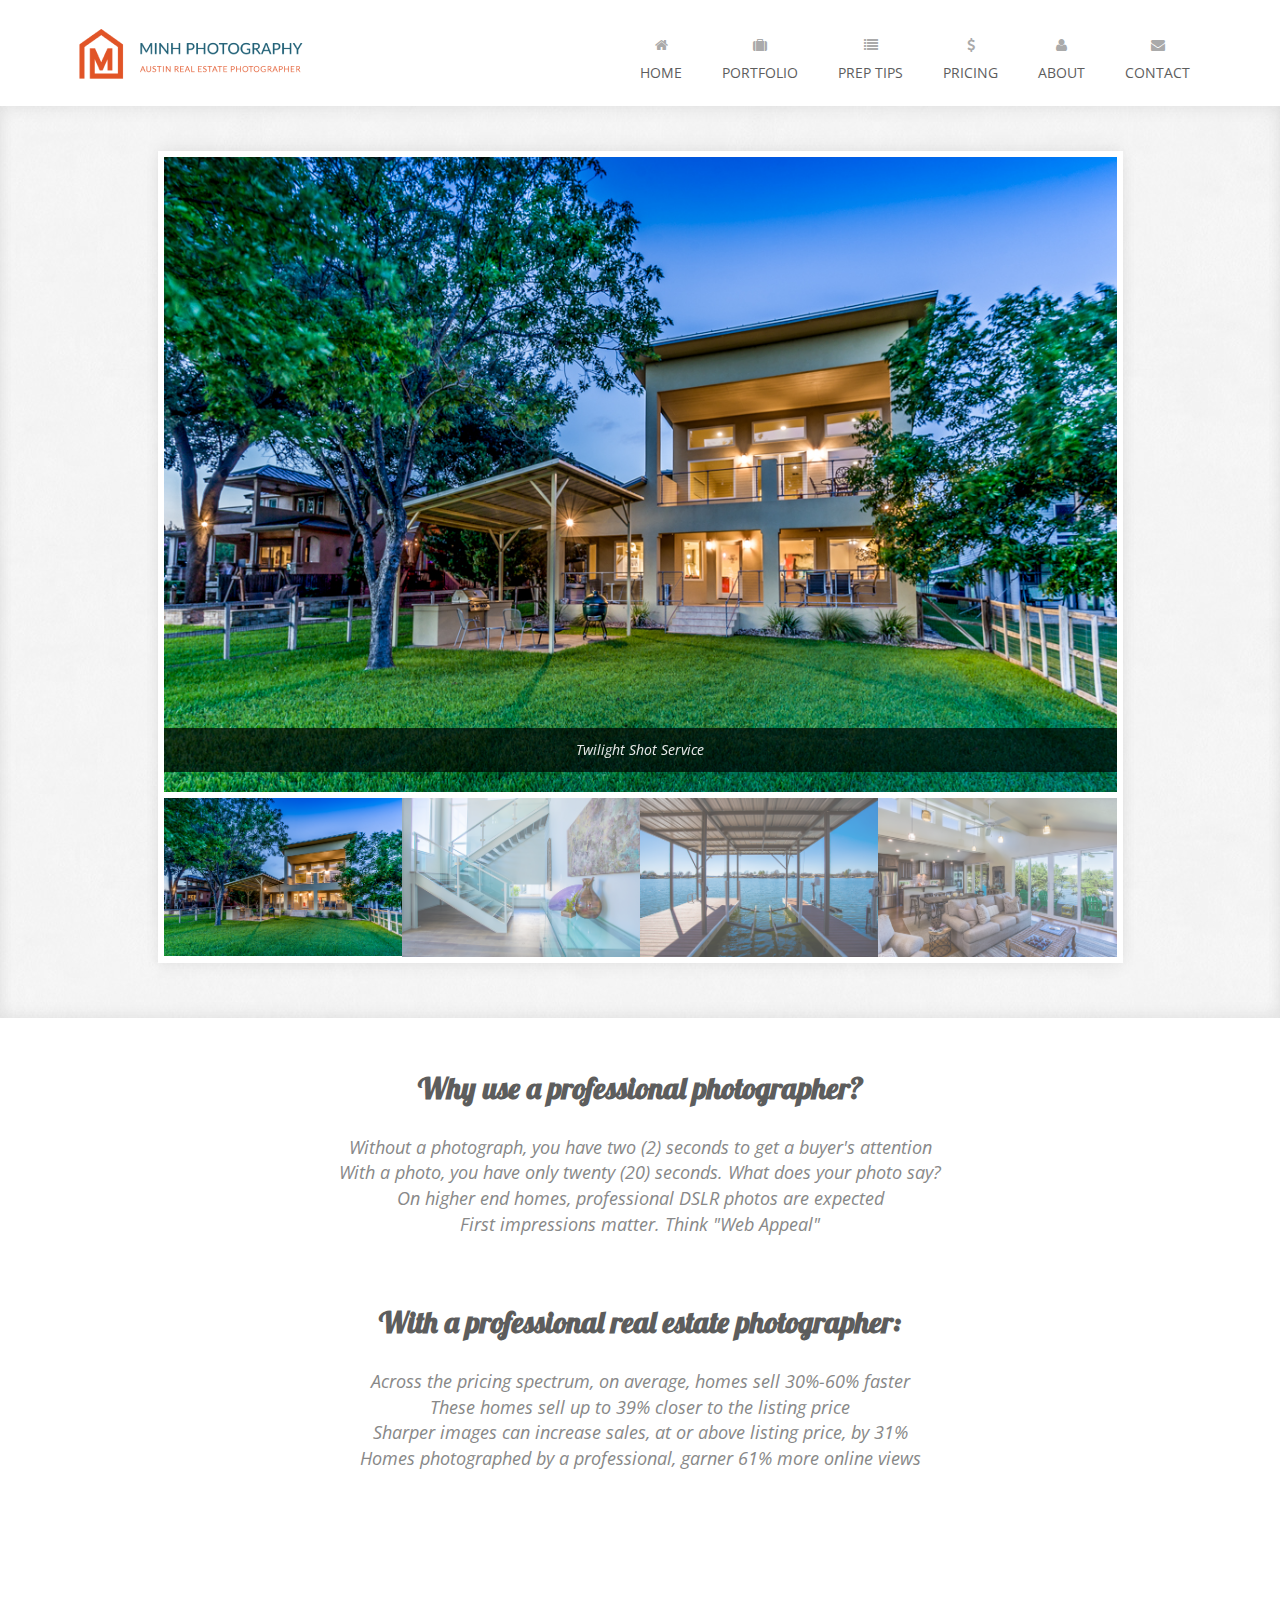
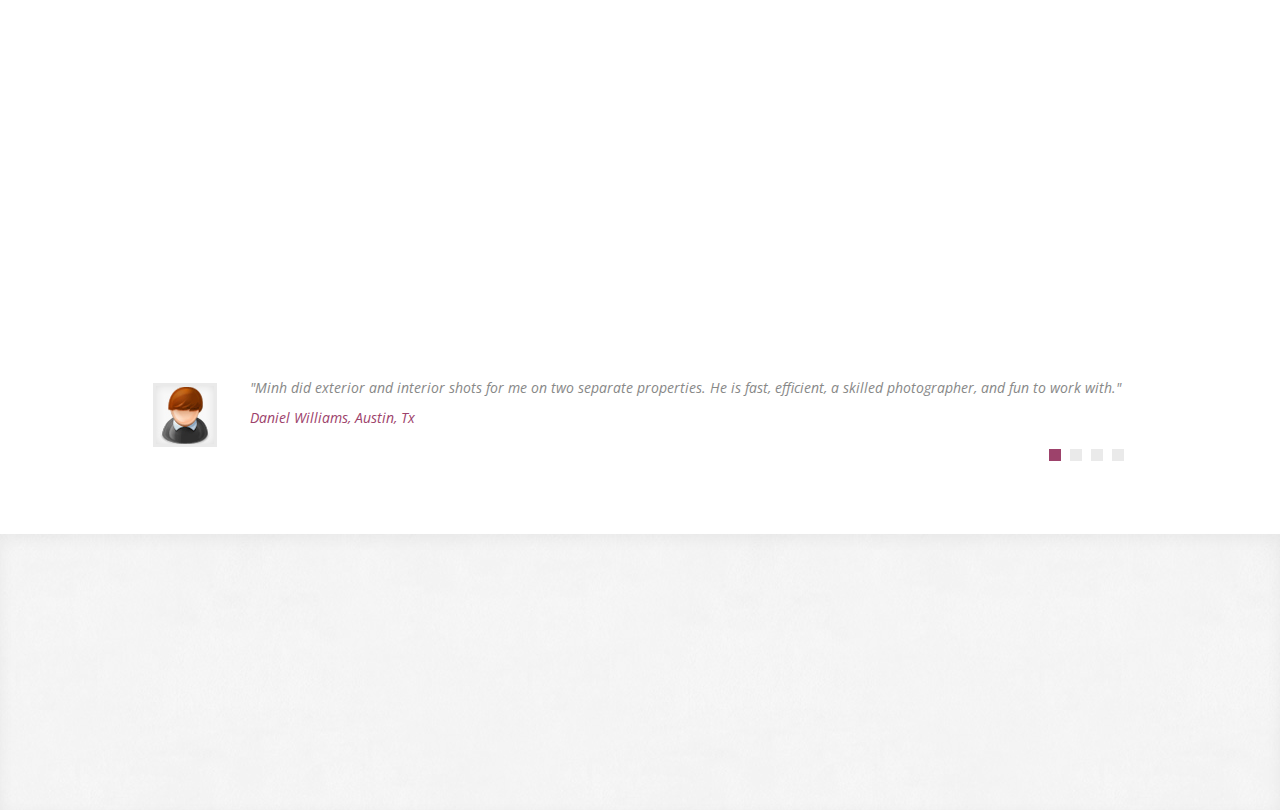
==== index.html @ 26c940ab "aa" ====
<!DOCTYPE html>
<html lang="en">

    <head>
        
        <meta charset="utf-8">
        <meta http-equiv="X-UA-Compatible" content="IE=edge">
        <meta name="viewport" content="width=device-width, initial-scale=1">
        <title>Minh Nguyen Real Estate Photography</title>

        <!-- CSS -->
        <link rel="stylesheet" href="http://fonts.googleapis.com/css?family=Open+Sans:400italic,400">
        <link rel="stylesheet" href="http://fonts.googleapis.com/css?family=Droid+Sans">
        <link rel="stylesheet" href="http://fonts.googleapis.com/css?family=Lobster">
        <link rel="stylesheet" href="assets/bootstrap/css/bootstrap.min.css">
        <link rel="stylesheet" href="assets/font-awesome/css/font-awesome.min.css">
        <link rel="stylesheet" href="assets/css/animate.css">
        <link rel="stylesheet" href="assets/css/magnific-popup.css">
        <link rel="stylesheet" href="assets/flexslider/flexslider.css">
        <link rel="stylesheet" href="assets/css/form-elements.css">
        <link rel="stylesheet" href="assets/css/style.css">
        <link rel="stylesheet" href="assets/css/media-queries.css">

        <!-- HTML5 Shim and Respond.js IE8 support of HTML5 elements and media queries -->
        <!-- WARNING: Respond.js doesn't work if you view the page via file:// -->
        <!--[if lt IE 9]>
            <script src="https://oss.maxcdn.com/libs/html5shiv/3.7.0/html5shiv.js"></script>
            <script src="https://oss.maxcdn.com/libs/respond.js/1.4.2/respond.min.js"></script>
        <![endif]-->

        <!-- Favicon and touch icons -->
        <link rel="apple-touch-icon-precomposed" sizes="144x144" href="assets/ico/apple-touch-icon-144-precomposed.png">
        <link rel="apple-touch-icon-precomposed" sizes="114x114" href="assets/ico/apple-touch-icon-114-precomposed.png">
        <link rel="apple-touch-icon-precomposed" sizes="72x72" href="assets/ico/apple-touch-icon-72-precomposed.png">
        <link rel="apple-touch-icon-precomposed" href="assets/ico/apple-touch-icon-57-precomposed.png">

    </head>

    <body>
        
        <!-- Top menu -->
		<nav class="navbar" role="navigation">
			<div class="container">
				<div class="navbar-header">
					<button type="button" class="navbar-toggle collapsed" data-toggle="collapse" data-target="#top-navbar-1">
						<span class="sr-only">Toggle navigation</span>
						<span class="icon-bar"></span>
						<span class="icon-bar"></span>
						<span class="icon-bar"></span>
					</button>
					<a class="navbar-brand" href="index.html">Minh Nguyen Real Estate Photography</a>
				</div>
				<!-- Collect the nav links, forms, and other content for toggling -->
				<div class="collapse navbar-collapse" id="top-navbar-1">
					<ul class="nav navbar-nav navbar-right">
						
						<li>
							<a href="index.html"><i class="fa fa-home"></i><br>Home</a>
						</li><li>
							<a href="portfolio.html"><i class="fa fa-suitcase"></i><br>Portfolio</a>
						</li>
						<li>
							<a href="preptips.html"><i class="fa fa-list"></i><br>Prep Tips</a>
						</li>
						<li>
							<a href="pricing.html"><i class="fa fa-dollar"></i><br>Pricing</a>
						</li>
						<li>
							<a href="about.html"><i class="fa fa-user"></i><br>About</a>
						</li>
						<li>
							<a href="contact.html"><i class="fa fa-envelope"></i><br>Contact</a>
						</li>
					</ul>
				</div>
			</div>
		</nav>

        <!-- Slider -->
        <div class="slider-container">
            <div class="container">
                <div class="row">
                    <div class="col-sm-10 col-sm-offset-1 slider">
                        <div class="flexslider">
                            <ul class="slides">
                                <li data-thumb="assets/img/slider/1.jpg">
                                    <img src="assets/img/slider/1.jpg">
                                    <div class="flex-caption">
                                    	Twilight Shot Service
                                    </div>
                                </li>
                                <li data-thumb="assets/img/slider/2.jpg">
                                    <img src="assets/img/slider/2.jpg">
                                    <div class="flex-caption"> Incredible Inter Shots</div>
                                </li>
                                <li data-thumb="assets/img/slider/3.jpg">
                                    <img src="assets/img/slider/3.jpg">
                                    <div class="flex-caption"> Breathtaking Exterior Shots</div>
                                </li>
                                <li data-thumb="assets/img/slider/4.jpg">
                                    <img src="assets/img/slider/4.jpg">
                                    <div class="flex-caption"> Quality and Fast Service</div>
                                </li>
                            </ul>
                        </div>
                    </div>
                </div>
            </div>
        </div>

        <!-- Presentation -->
        <div class="presentation-container">
        	<div class="container">
        		<div class="row">
	        		<div class="col-sm-12 wow fadeInLeftBig">
	            		<h1>Why use a professional photographer? </h1><BR>
	            		<p>Without a photograph, you have two (2) seconds to get a buyer's attention<br>
	            		  With a photo, you have only twenty (20) seconds.  What does your photo say?<br>
	            		  On higher end homes, professional DSLR photos are expected<br>
	            		  First impressions matter.  Think "Web Appeal"</p>
	            		<BR><BR>


 
<h1>With a professional real estate photographer:</h1><BR>

<p>Across the pricing spectrum, on average, homes sell 30%-60% faster<BR>

These homes sell up to 39% closer to the listing price<BR>

Sharper images can increase sales, at or above listing price, by 31%<BR>

Homes photographed by a professional, garner 61% more online views<BR><BR><BR>

	            	</div>
            	</div>
        	</div>
        </div>

        	            		
        


        <!-- Recent work -->
        <div class="work-container">
	        <div class="container">
	        	<div class="row">
		            <div class="col-sm-12 work-title wow fadeIn">
		                <h2>Recent Work</h2>
		            </div>
	            </div><BR><BR>
	            <div class="row">

	            	<div class="col-sm-3">
		                <div class="work wow fadeInUp">
		                    <a class=" view-work" href="assets/img/portfolio/work3.jpg"><img src="assets/img/portfolio/work3.jpg"  data-at2x="assets/img/portfolio/work3.jpg" ></a>
		                    

		                </div>
	                </div>
	                <div class="col-sm-3">
		                <div class="work wow fadeInUp">
		                    <a class=" view-work" href="assets/img/portfolio/work11.jpg"><img src="assets/img/portfolio/work11.jpg"  data-at2x="assets/img/portfolio/work11.jpg" ></a>
		                    

		                </div>
	                </div>
	                <div class="col-sm-3">
		                <div class="work wow fadeInUp">
		                    <a class=" view-work" href="assets/img/portfolio/work4.jpg"><img src="assets/img/portfolio/work4.jpg"  data-at2x="assets/img/portfolio/work4.jpg" ></a>
		                    

		                </div>
	                </div>
	            	<div class="col-sm-3">
		                <div class="work wow fadeInUp">
		                    <a class=" view-work" href="assets/img/portfolio/work11.jpg"><img src="assets/img/portfolio/work10.jpg"  data-at2x="assets/img/portfolio/work10.jpg" ></a>
		                    

		             
		                </div>
	                </div>







		                </div>
	                </div>
	            </div>




        <!-- Testimonials -->
        <div class="testimonials-container">
	        <div class="container">
	        	<div class="row">
		            <div class="col-sm-12 testimonials-title wow fadeIn">
		                <h2>Testimonials</h2>
		            </div>
	            </div>
	            <div class="row">
	                <div class="col-sm-10 col-sm-offset-1 testimonial-list">
	                	<div role="tabpanel">
	                		<!-- Tab panes -->
	                		<div class="tab-content">
	                			<div role="tabpanel" class="tab-pane fade in active" id="tab1">
	                				<div class="testimonial-image">
	                					<img src="assets/img/testimonials/1.jpg" alt="" data-at2x="assets/img/testimonials/1.jpg">
	                				</div>
	                				<div class="testimonial-text">
		                                <p>
		                                	"Minh did exterior and interior shots for me on two separate properties. He is fast, efficient, a skilled photographer, and fun to work with."<br>
		                                	<a href="#">Daniel Williams, Austin, Tx</a>
		                                </p>
	                                </div>
	                			</div>
	                			
	                		</div>
	                		<!-- Nav tabs -->
	                		<ul class="nav nav-tabs" role="tablist">
	                			<li role="presentation" class="active">
	                				<a href="#tab1" aria-controls="tab1" role="tab" data-toggle="tab"></a>
	                			</li>
	                			<li role="presentation">
	                				<a href="#tab2" aria-controls="tab2" role="tab" data-toggle="tab"></a>
	                			</li>
	                			<li role="presentation">
	                				<a href="#tab3" aria-controls="tab3" role="tab" data-toggle="tab"></a>
	                			</li>
	                			<li role="presentation">
	                				<a href="#tab4" aria-controls="tab4" role="tab" data-toggle="tab"></a>
	                			</li>
	                		</ul>
	                	</div>
	                </div>
	            </div>
	        </div>
        </div>

        <!-- Footer -->
        <footer>
            <div class="container">
                <div class="row">
                    <div class="col-sm-3 footer-box wow fadeInUp">
                        <h4>About Us</h4>
                        <div class="footer-box-text">
	                        <p>
	                        	We are Austin + Texas first choice for quality and fast Real Estate Photography.  Contact me for more information!
	                        </p>
	                        <p><a href="about.html">Read more...</a></p>
                        </div>
                    </div>
                    <div class="col-sm-3 footer-box wow fadeInDown">
                        
                    </div>
                 
                    <div class="col-sm-3 footer-box wow fadeInDown">
                        <h4>Contact Us</h4>
                        <div class="footer-box-text footer-box-text-contact">
	                        
	                        <p><i class="fa fa-phone"></i> Phone: 512 825 9661</p>
	                        <p><i class="fa fa-envelope"></i> Email: <a href="">minhstudios@gmail.com</a></p>
                        </div>
                    </div>
                </div>
                <div class="row">
                	<div class="col-sm-12 wow fadeIn">
                		<div class="footer-border"></div>
                	</div>
                </div>
                <div class="row">
                    <div class="col-sm-7 footer-copyright wow fadeIn">
                      <p>Copyright 2019 Minh Nguyen Photography </p>
                    </div>
                    <div class="col-sm-5 footer-social wow fadeIn">
                        <a href="https://www.facebook.com/MinhNguyenRealEstatePhotography/"><i class="fa fa-facebook"></i></a>
                    </div>
                </div>
            </div>
        </footer>

        <!-- Javascript -->
        <script src="assets/js/jquery-1.11.1.min.js"></script>
        <script src="assets/bootstrap/js/bootstrap.min.js"></script>
        <script src="assets/js/bootstrap-hover-dropdown.min.js"></script>
        <script src="assets/js/jquery.backstretch.min.js"></script>
        <script src="assets/js/wow.min.js"></script>
        <script src="assets/js/retina-1.1.0.min.js"></script>
        <script src="assets/js/jquery.magnific-popup.min.js"></script>
        <script src="assets/flexslider/jquery.flexslider-min.js"></script>
        <script src="assets/js/jflickrfeed.min.js"></script>
        <script src="assets/js/masonry.pkgd.min.js"></script>
        <script src="http://maps.google.com/maps/api/js?sensor=true"></script>
        <script src="assets/js/jquery.ui.map.min.js"></script>
        <script src="assets/js/scripts.js"></script>

    </body>

</html>
---- assets/css/form-elements.css ----
input[type="text"], 
textarea {
    margin: 0;
    padding: 0 6px;
    vertical-align: middle;
    background: none;
    border: 1px solid #ddd;
    font-family: 'Open Sans', sans-serif;
    font-size: 13px;
    font-weight: 400;
    color: #888;
    font-style: italic;
    -moz-border-radius: 0; -webkit-border-radius: 0; border-radius: 0;
    -moz-box-shadow: none; -webkit-box-shadow: none; box-shadow: none;
    -o-transition: all .3s; -moz-transition: all .3s; -webkit-transition: all .3s; -ms-transition: all .3s; transition: all .3s;
}

input[type="text"]:focus, 
textarea:focus {
	outline: 0;
    border: 1px solid #bbb;
    -moz-box-shadow: none; -webkit-box-shadow: none; box-shadow: none;
}

input[type="text"]:-moz-placeholder, textarea:-moz-placeholder { color: #ccc; }
input[type="text"]:-ms-input-placeholder, textarea:-ms-input-placeholder { color: #ccc; }
input[type="text"]::-webkit-input-placeholder, textarea::-webkit-input-placeholder { color: #ccc; }


button.btn {
	height: 30px;
    margin: 0;
    padding: 0 20px;
    vertical-align: middle;
    background: #9d426b;
    border: 0;
    font-family: 'Open Sans', sans-serif;
    font-size: 13px;
    font-weight: 400;
    line-height: 30px;
    color: #fff;
    text-shadow: none;
    -moz-border-radius: 0; -webkit-border-radius: 0; border-radius: 0;
    -moz-box-shadow: 0 1px 25px 0 rgba(0,0,0,.05) inset, 0 -1px 25px 0 rgba(0,0,0,.05) inset;
    -webkit-box-shadow: 0 1px 25px 0 rgba(0,0,0,.05) inset, 0 -1px 25px 0 rgba(0,0,0,.05) inset;
    box-shadow: 0 1px 25px 0 rgba(0,0,0,.05) inset, 0 -1px 25px 0 rgba(0,0,0,.05) inset;
    -o-transition: all .3s; -moz-transition: all .3s; -webkit-transition: all .3s; -ms-transition: all .3s; transition: all .3s;
}

button.btn:hover {
	background: #5d5d5d;
    border: 0;
    color: #fff;
    -moz-box-shadow: none; -webkit-box-shadow: none; box-shadow: none;
}

button.btn:active {
	outline: 0;
    background: #5d5d5d;
    border: 0;
    color: #fff;
    -moz-box-shadow: 0 5px 10px 0 rgba(0,0,0,.15) inset, 0 -1px 25px 0 rgba(0,0,0,.05) inset;
    -webkit-box-shadow: 0 5px 10px 0 rgba(0,0,0,.15) inset, 0 -1px 25px 0 rgba(0,0,0,.05) inset;
    box-shadow: 0 5px 10px 0 rgba(0,0,0,.15) inset, 0 -1px 25px 0 rgba(0,0,0,.05) inset;
}

button.btn:focus {
	outline: 0;
    background: #5d5d5d;
    border: 0;
    color: #fff;
}

.btn:active:focus, .btn.active:focus {
	outline: 0;
    background: #5d5d5d;
    border: 0;
    color: #fff;
}
---- assets/css/style.css ----
/*
 *
 * Template Name: Andia
 * Template URI: http://azmind.com
 * Description: Andia - Responsive Agency Template
 * Author: Anli Zaimi
 * Author URI: http://azmind.com
 *
 */


body {
    background: #fff;
    text-align: center;
    font-family: 'Open Sans', sans-serif;
    color: #888;
    font-size: 12px;
}

.violet { color: #9d426b; }

a {
    color: #9d426b;
    text-decoration: none;
    -o-transition: all .3s; -moz-transition: all .3s; -webkit-transition: all .3s; -ms-transition: all .3s; transition: all .3s;
}
a:hover, a:focus { color: #888; text-decoration: none; }

strong { font-weight: bold; }

img { max-width: 100%; }

h1, h2 { line-height: 40px; }
h3, h4 { line-height: 20px; }

::-moz-selection { background: #9d426b; color: #fff; text-shadow: none; }
::selection { background: #9d426b; color: #fff; text-shadow: none; }


/***** Big links / buttons *****/

a.big-link-1 {
	display: inline-block;
    padding: 5px 22px;
    background: #9d426b;
    color: #fff;
    font-style: italic;
    text-decoration: none;
    -moz-box-shadow: 0 1px 25px 0 rgba(0,0,0,.05) inset, 0 -1px 25px 0 rgba(0,0,0,.05) inset;
    -webkit-box-shadow: 0 1px 25px 0 rgba(0,0,0,.05) inset, 0 -1px 25px 0 rgba(0,0,0,.05) inset;
    box-shadow: 0 1px 25px 0 rgba(0,0,0,.05) inset, 0 -1px 25px 0 rgba(0,0,0,.05) inset;
}

a.big-link-1:hover {
    -moz-box-shadow: none; -webkit-box-shadow: none; box-shadow: none;
}

a.big-link-1:active {
    -moz-box-shadow: 0 5px 10px 0 rgba(0,0,0,.15) inset, 0 -1px 25px 0 rgba(0,0,0,.05) inset;
    -webkit-box-shadow: 0 5px 10px 0 rgba(0,0,0,.15) inset, 0 -1px 25px 0 rgba(0,0,0,.05) inset;
    box-shadow: 0 5px 10px 0 rgba(0,0,0,.15) inset, 0 -1px 25px 0 rgba(0,0,0,.05) inset;
}

a.big-link-2 {
    display: inline-block;
    width: 35px;
    height: 35px;
    padding-top: 6px;
    background: #9d426b;
    font-size: 20px;
    color: #fff;
    line-height: 20px;
    -moz-border-radius: 19px; -webkit-border-radius: 19px; border-radius: 19px;
    -moz-box-shadow: 0 1px 25px 0 rgba(0,0,0,.05) inset, 0 -1px 25px 0 rgba(0,0,0,.05) inset;
    -webkit-box-shadow: 0 1px 25px 0 rgba(0,0,0,.05) inset, 0 -1px 25px 0 rgba(0,0,0,.05) inset;
    box-shadow: 0 1px 25px 0 rgba(0,0,0,.05) inset, 0 -1px 25px 0 rgba(0,0,0,.05) inset;
}
a.big-link-2 i { vertical-align: middle; }

a.big-link-2:hover {
    background: #5d5d5d;
    -moz-box-shadow: none; -webkit-box-shadow: none; box-shadow: none;
}

a.big-link-2:active {
    -moz-box-shadow: 0 5px 10px 0 rgba(0,0,0,.15) inset, 0 -1px 25px 0 rgba(0,0,0,.05) inset;
    -webkit-box-shadow: 0 5px 10px 0 rgba(0,0,0,.15) inset, 0 -1px 25px 0 rgba(0,0,0,.05) inset;
    box-shadow: 0 5px 10px 0 rgba(0,0,0,.15) inset, 0 -1px 25px 0 rgba(0,0,0,.05) inset;
}

a.big-link-3 {
	display: inline-block;
    padding: 5px 22px;
    background: #9d426b;
    font-size: 18px;
    color: #fff;
    font-style: italic;
    line-height: 24px;
    text-decoration: none;
    -moz-box-shadow: 0 1px 25px 0 rgba(0,0,0,.05) inset, 0 -1px 25px 0 rgba(0,0,0,.05) inset;
    -webkit-box-shadow: 0 1px 25px 0 rgba(0,0,0,.05) inset, 0 -1px 25px 0 rgba(0,0,0,.05) inset;
    box-shadow: 0 1px 25px 0 rgba(0,0,0,.05) inset, 0 -1px 25px 0 rgba(0,0,0,.05) inset;
}

a.big-link-3:hover {
    -moz-box-shadow: none; -webkit-box-shadow: none; box-shadow: none;
}

a.big-link-3:active {
    -moz-box-shadow: 0 5px 10px 0 rgba(0,0,0,.15) inset, 0 -1px 25px 0 rgba(0,0,0,.05) inset;
    -webkit-box-shadow: 0 5px 10px 0 rgba(0,0,0,.15) inset, 0 -1px 25px 0 rgba(0,0,0,.05) inset;
    box-shadow: 0 5px 10px 0 rgba(0,0,0,.15) inset, 0 -1px 25px 0 rgba(0,0,0,.05) inset;
}


/***** Top menu *****/

.navbar {
	margin-bottom: 0;
	background: #fff;
	border: 0;
	-moz-border-radius: 0; -webkit-border-radius: 0; border-radius: 0;
}

ul.navbar-nav {
	font-size: 14px;
	color: #888;
	text-transform: uppercase;
}

ul.navbar-nav li a { padding: 23px 20px; background: #fff; border-top: 5px solid #fff; color: #5d5d5d; }
ul.navbar-nav li.active a { background: #f8f8f8; border-color: #9d426b; color: #5d5d5d; }

ul.navbar-nav li a:hover, ul.navbar-nav li a:focus { background: #9d426b; border-color: #9d426b; color: #fff; outline: 0; }

.nav .open > a { background: #f8f8f8; border-color: #9d426b; color: #5d5d5d; }
.nav .open > a:hover, .nav .open > a:focus { background: #9d426b; border-color: #9d426b; color: #fff; }

ul.navbar-nav li a i { line-height: 35px; color: #aaa; }
ul.navbar-nav li a:hover i, ul.navbar-nav li a:focus i { color: #fff; }

.dropdown-menu {
	border: 0;
	-moz-border-radius: 0; -webkit-border-radius: 0; border-radius: 0;
	-moz-box-shadow: 0 6px 10px rgba(0, 0, 0, .15); -webkit-box-shadow: 0 6px 10px rgba(0, 0, 0, .15); box-shadow: 0 6px 10px rgba(0, 0, 0, .15);
}

.dropdown-menu > .active > a { background: #fff; color: #5d5d5d; }
.dropdown-menu > .active > a:hover, .dropdown-menu > .active > a:focus { background: #f8f8f8; color: #9d426b; }

ul.navbar-nav li .dropdown-menu a { padding-top: 15px; padding-bottom: 15px; }
ul.navbar-nav li.active .dropdown-menu a { background: #fff; color: #5d5d5d; border: 0; }
ul.navbar-nav li.active .dropdown-menu a:hover, 
ul.navbar-nav li.active .dropdown-menu a:focus { background: #9d426b; color: #fff; border: 0; }

ul.navbar-nav li.active .dropdown-menu > .active > a { background: #f8f8f8; color: #9d426b; border: 0; }
ul.navbar-nav li.active .dropdown-menu > .active > a:hover, 
ul.navbar-nav li.active .dropdown-menu > .active > a:focus { background: #9d426b; color: #fff; border: 0; }

.navbar>.container .navbar-brand { margin-left: 0; }

.navbar-brand {
    width: 237px;
	height: 106px;
	background: url(../img/logo.png) left center no-repeat;
	text-indent: -99999px;
}

/***** Slider *****/

.slider-container {
    margin: 0 auto;
    background: #f8f8f8 url(../img/pattern.jpg) left top repeat;
    -moz-box-shadow: 0 5px 15px 0 rgba(0,0,0,.05) inset, 0 -5px 15px 0 rgba(0,0,0,.05) inset;
    -webkit-box-shadow: 0 5px 15px 0 rgba(0,0,0,.05) inset, 0 -5px 15px 0 rgba(0,0,0,.05) inset;
    box-shadow: 0 5px 15px 0 rgba(0,0,0,.05) inset, 0 -5px 15px 0 rgba(0,0,0,.05) inset;
}

.slider {
	padding-left: 5px;
	padding-right: 5px;
}

.flexslider {
    margin-top: 45px;
    margin-bottom: 55px;
    border: 6px solid #fff;
    -moz-border-radius: 0; -webkit-border-radius: 0; border-radius: 0;
    -moz-box-shadow: 0 5px 15px 0 rgba(0,0,0,.05), 0 -5px 15px 0 rgba(0,0,0,.05);
    -webkit-box-shadow: 0 5px 15px 0 rgba(0,0,0,.05), 0 -5px 15px 0 rgba(0,0,0,.05);
    box-shadow: 0 5px 15px 0 rgba(0,0,0,.05), 0 -5px 15px 0 rgba(0,0,0,.05);
}

.flexslider .slides > li {
	position: relative;
}

.flex-caption {
    position: absolute;
    left: 0;
    bottom: 20px;
    width: 100%;
    padding: 10px 20px;
    background: #1d1d1d; /* browsers that don't support rgba */
    background: rgba(0, 0, 0, .7);
    font-size: 14px;
    line-height: 24px;
    color: #eaeaea;
    text-align: center;
    font-style: italic;
}

.flex-direction-nav a {
	width: 60px;
	height: 60px;
	padding-top: 17px;
	background: #9d426b;
	color: #fff;
	text-shadow: none;
}

.flex-direction-nav a:before { font-size: 26px; }

.flex-direction-nav .flex-prev, .flex-direction-nav .flex-next { text-align: center; }


/***** Slider 2 *****/

.slider-2-container {
	padding: 180px 0;
}

.slider-2-text {
	padding: 30px 0 43px 0;
	background: #1d1d1d; /* browsers that don't support rgba */
    background: rgba(0, 0, 0, .7);
    color: #fff;
}

.slider-2-text h1 {
	padding-left: 30px;
	padding-right: 30px;
	font-family: 'Lobster', cursive;
    font-size: 30px;
    color: #fff;
    font-weight: bold;
}

.slider-2-text p {
	padding-left: 30px;
	padding-right: 30px;
	font-size: 18px;
    font-style: italic;
}


/***** Presentation *****/

.presentation-container {
    margin-top: 30px;
}

.presentation-container h1 {
    font-family: 'Lobster', cursive;
    font-size: 30px;
    color: #5d5d5d;
    font-weight: bold;
}

.presentation-container p {
    font-size: 18px;
    font-style: italic;
}


/***** Services *****/

.services-container {
    margin-top: 10px;
}

.services-title {
	margin-top: 40px;
    background: url(../img/line.png) left center repeat-x;
}

.services-title h2 {
    width: 200px;
    margin: 0 auto;
    background: #fff;
    font-family: 'Lobster', cursive;
    font-size: 24px;
    color: #5d5d5d;
    font-weight: bold;
}

.service {
	margin-top: 40px;
    padding: 15px 15px 20px 15px;
    background: #f8f8f8;
    border-bottom: 2px solid #9d426b;
}

.service:hover {
    box-shadow: 0 5px 15px 0 rgba(0,0,0,.05), 0 1px 25px 0 rgba(0,0,0,.05) inset, 0 -1px 25px 0 rgba(0,0,0,.05) inset;
    -o-transition: all .5s; -moz-transition: all .5s; -webkit-transition: all .5s; -ms-transition: all .5s; transition: all .5s;
}

.service .service-icon {
    font-size: 50px;
    line-height: 50px;
    color: #5d5d5d;
}

.service .service-icon i { vertical-align: middle; }

.service h3 {
    margin-top: 13px;
    font-family: 'Droid Sans', sans-serif;
    font-size: 14px;
    color: #5d5d5d;
    font-weight: bold;
    text-transform: uppercase;
    text-shadow: 0 1px 0 rgba(255,255,255,.7);
}

.service p {
    padding-bottom: 7px;
    line-height: 24px;
}


/***** Latest work *****/

.work-container {
    margin-top: 50px;
}

.work-title {
    background: url(../img/line.png) left center repeat-x;
}

.work-title h2 {
    width: 220px;
    margin: 0 auto;
    background: #fff;
    font-family: 'Lobster', cursive;
    font-size: 24px;
    color: #5d5d5d;
    font-weight: bold;
}

.work {
    margin-top: 40px;
    padding-bottom: 20px;
    background: #f8f8f8;


    margin-top: 0;
    padding-bottom: 0;
    background: #f8f8f8;
}

.work:hover img {
    opacity: 0.7;
    -o-transition: all .3s; -moz-transition: all .3s; -webkit-transition: all .3s; -ms-transition: all .3s; transition: all .3s;
}

.work:hover {
    box-shadow: 0 5px 15px 0 rgba(0,0,0,.05), 0 1px 25px 0 rgba(0,0,0,.05) inset, 0 -1px 25px 0 rgba(0,0,0,.05) inset;
    -o-transition: all .5s; -moz-transition: all .5s; -webkit-transition: all .5s; -ms-transition: all .5s; transition: all .5s;
}

.work .work-bottom {
    margin-top: 15px;
}

.work h3 {
    margin-top: 20px;
    padding-left: 15px;
    padding-right: 15px;
    font-family: 'Droid Sans', sans-serif;
    font-size: 14px;
    color: #5d5d5d;
    font-weight: bold;
    text-transform: uppercase;
    text-shadow: 0 1px 0 rgba(255,255,255,.7);
}

.work p {
	padding-left: 15px;
    padding-right: 15px;
    line-height: 24px;
    font-style: italic;
}


/***** Testimonials *****/

.testimonials-container {
    margin-top: 50px;
    padding-bottom: 70px;
}

.testimonials-title {
    background: url(../img/line.png) left center repeat-x;
}

.testimonials-title h2 {
    width: 180px;
    margin: 0 auto;
    background: #fff;
    font-family: 'Lobster', cursive;
    font-size: 24px;
    color: #5d5d5d;
    font-weight: bold;
}

.testimonial-list {
    margin-top: 30px;
    text-align: left;
}

.testimonial-list .tab-pane { overflow: hidden; }

.testimonial-list .testimonial-image {
	float: left;
	width: 10%;
	margin: 10px 0 0 0;
}
.testimonial-list .testimonial-image img { max-width: 64px; border: 3px solid #eaeaea; }

.testimonial-list .testimonial-text {
	float: left;
	width: 90%;
	font-size: 14px;
    line-height: 30px;
    font-style: italic;
}

.testimonial-list .nav-tabs {
    border: 0;
    text-align: right;
}

.testimonial-list .nav-tabs li {
	float: none;
	display: inline-block;
	margin-left: 2px;
    margin-right: 2px;
}

.testimonial-list .nav-tabs li a {
    width: 12px;
    height: 12px;
    padding: 0;
    background: #eaeaea;
    border: 0;
    -moz-border-radius: 0; -webkit-border-radius: 0; border-radius: 0;
}

.testimonial-list .nav-tabs li a:hover { border: 0; background: #ddd; }
.testimonial-list .nav-tabs li.active a { background: #9d426b; }


/***** Footer *****/

footer {
    margin: 0 auto;
    padding-bottom: 10px;
    background: #f8f8f8 url(../img/pattern.jpg) left top repeat;
    -moz-box-shadow: 0 5px 15px 0 rgba(0,0,0,.05) inset; -webkit-box-shadow: 0 5px 15px 0 rgba(0,0,0,.05) inset; box-shadow: 0 5px 15px 0 rgba(0,0,0,.05) inset;
}

.footer-box {
    margin-top: 20px;
    text-align: left;
}

.footer-box h4 {
    margin-top: 20px;
    font-family: 'Droid Sans', sans-serif;
    font-size: 14px;
    color: #5d5d5d;
    font-weight: bold;
    text-transform: uppercase;
    text-shadow: 0 1px 0 rgba(255,255,255,.7);
}

.footer-box-text p {
    line-height: 24px;
}

.footer-box-text-contact i {
    padding-right: 7px;
}

.footer-box-text-subscribe form {
	padding-bottom: 10px;
}

.footer-box-text-subscribe input[type="text"] {
	width: 95%;
	height: 26px;
}

/* Flickr feed */
.flickr-feed {
    margin: 16px 0 0 0;
}

.flickr-feed a {
	display: inline-block;
	width: 54px;
	margin: 0 4px 4px 0;
}
.flickr-feed a:hover { opacity: 0.7; }
.flickr-feed a img { border: 2px solid #eaeaea; }


.footer-border {
    margin-top: 30px;
    border-top: 1px dashed #ddd;
}

.footer-copyright {
    margin-top: 15px;
    line-height: 24px;
    text-align: left;
}

.footer-social {
    margin-top: 5px;
    text-align: right;
}
.footer-social a { margin: 0 0 0 10px; font-size: 26px; color: #888; }
.footer-social a:hover, .footer-social a:focus { color: #9d426b; }


/***** Page title *****/

.page-title-container {
    margin: 0 auto;
    padding: 30px 0 35px 0;
    background: #f8f8f8 url(../img/pattern.jpg) left top repeat;
    text-align: left;
    -moz-box-shadow: 0 5px 15px 0 rgba(0,0,0,.05) inset, 0 -5px 15px 0 rgba(0,0,0,.05) inset;
    -webkit-box-shadow: 0 5px 15px 0 rgba(0,0,0,.05) inset, 0 -5px 15px 0 rgba(0,0,0,.05) inset;
    box-shadow: 0 5px 15px 0 rgba(0,0,0,.05) inset, 0 -5px 15px 0 rgba(0,0,0,.05) inset;
}

.page-title-container h1 {
    display: inline;
    margin-left: 10px;
    font-family: 'Lobster', cursive;
    font-size: 24px;
    color: #5d5d5d;
    font-weight: bold;
    text-shadow: 0 1px 0 rgba(255, 255, 255, .7);
    vertical-align: middle;
}

.page-title-container p {
    display: inline;
    margin-left: 5px;
    font-size: 14px;
    font-style: italic;
    vertical-align: middle;
}

.page-title-container i {
    font-size: 46px;
    color: #ccc;
    vertical-align: middle;
}


/* ----- ABOUT PAGE ----- */

/***** About us text *****/

.about-us-container {
    margin-top: 20px;
}

.about-us-text {
    padding-top: 10px;
    padding-bottom: 10px;
    text-align: left;
}

.about-us-text h3 {
    margin-top: 25px;
    font-family: 'Droid Sans', sans-serif;
    font-size: 16px;
    color: #5d5d5d;
    font-weight: bold;
    text-transform: uppercase;
    text-shadow: 0 1px 0 rgba(255,255,255,.7);
}

.about-us-text p {
    line-height: 28px;
    font-size: 13px;
}

/***** Meet our team *****/

.team-container {
    margin-top: 30px;
}

.team-title {
    background: url(../img/line.png) left center repeat-x;
}

.team-title h2 {
    width: 220px;
    margin: 0 auto;
    background: #fff;
    font-family: 'Lobster', cursive;
    font-size: 24px;
    color: #5d5d5d;
    font-weight: bold;
}

.team-box {
    margin-top: 40px;
    padding-bottom: 15px;
    background: #f8f8f8;
    border-bottom: 2px solid #9d426b;
}

.team-box:hover img {
    opacity: 0.7;
    -o-transition: all .3s; -moz-transition: all .3s; -webkit-transition: all .3s; -ms-transition: all .3s; transition: all .3s;
}

.team-box:hover {
	-moz-box-shadow: 0 5px 15px 0 rgba(0,0,0,.05), 0 1px 25px 0 rgba(0,0,0,.05) inset, 0 -1px 25px 0 rgba(0,0,0,.05) inset;
	-webkit-box-shadow: 0 5px 15px 0 rgba(0,0,0,.05), 0 1px 25px 0 rgba(0,0,0,.05) inset, 0 -1px 25px 0 rgba(0,0,0,.05) inset;
    box-shadow: 0 5px 15px 0 rgba(0,0,0,.05), 0 1px 25px 0 rgba(0,0,0,.05) inset, 0 -1px 25px 0 rgba(0,0,0,.05) inset;
    -o-transition: all .5s; -moz-transition: all .5s; -webkit-transition: all .5s; -ms-transition: all .5s; transition: all .5s;
}

.team-box h3 {
    margin-top: 20px;
    padding-left: 15px;
    padding-right: 15px;
    font-family: 'Droid Sans', sans-serif;
    font-size: 14px;
    color: #5d5d5d;
    font-weight: bold;
    text-transform: uppercase;
    text-shadow: 0 1px 0 rgba(255,255,255,.7);
}

.team-box p {
	padding-left: 15px;
    padding-right: 15px;
    line-height: 24px;
    font-style: italic;
}

.team-social a { margin: 0 5px; font-size: 26px; }


/* ----- CONTACT PAGE ----- */

/***** Form *****/

.contact-us-container {
    margin-top: 20px;
    padding-bottom: 50px;
    text-align: left;
}

.contact-us-container h3 {
    margin-top: 25px;
    font-family: 'Droid Sans', sans-serif;
    font-size: 16px;
    color: #5d5d5d;
    font-weight: bold;
    text-transform: uppercase;
    text-shadow: 0 1px 0 rgba(255,255,255,.7);
}

.contact-us-container p {
    line-height: 28px;
    font-size: 13px;
}

.contact-form {
    padding-top: 25px;
    padding-bottom: 30px;
}

.contact-form form {
    margin-top: 25px;
}

.contact-form form .form-group {
	margin-bottom: 20px;
}

.contact-form input[type="text"] { width: 95%; height: 34px; }
.contact-form textarea { width: 95%; height: 170px; padding-top: 6px; padding-bottom: 6px; }
.contact-form label { font-size: 13px; font-weight: 400; }
.contact-form label .error-label { font-style: italic }
.contact-form button { margin-top: 5px; padding: 0 45px; }

/***** Google map *****/

.contact-address {
	padding-bottom: 15px;
}

.contact-address .map {
    margin: 20px 0 40px 0;
    height: 300px;
    border: 5px solid #f8f8f8;
}


/* ----- SERVICES PAGE ----- */

/***** Services full width text *****/

.services-full-width-container {
    margin-top: 20px;
}

.services-full-width-text {
    padding-top: 10px;
    text-align: left;
}

.services-full-width-text h3 {
    margin-top: 25px;
    font-family: 'Droid Sans', sans-serif;
    font-size: 16px;
    color: #5d5d5d;
    font-weight: bold;
    text-transform: uppercase;
    text-shadow: 0 1px 0 rgba(255,255,255,.7);
}

.services-full-width-text p {
    line-height: 28px;
    font-size: 13px;
}

/***** Services half width text *****/

.services-half-width-container {
    margin-top: 20px;
}

.services-half-width-text {
    padding-top: 10px;
    padding-bottom: 10px;
    text-align: left;
}

.services-half-width-text h3 {
    margin-top: 25px;
    font-family: 'Droid Sans', sans-serif;
    font-size: 16px;
    color: #5d5d5d;
    font-weight: bold;
    text-transform: uppercase;
    text-shadow: 0 1px 0 rgba(255,255,255,.7);
}

.services-half-width-text p {
    line-height: 28px;
    font-size: 13px;
}

/***** Call to action *****/

.call-to-action-container {
    margin-top: 20px;
    padding-bottom: 50px;
}

.call-to-action-text {
    padding-top: 25px;
    padding-bottom: 15px;
    background: #f8f8f8;
    text-align: left;
    overflow: hidden;
}

.call-to-action-text:hover {
	-moz-box-shadow: 0 3px 10px 0 rgba(0,0,0,.05), 0 1px 25px 0 rgba(0,0,0,.05) inset, 0 -1px 25px 0 rgba(0,0,0,.05) inset;
	-webkit-box-shadow: 0 3px 10px 0 rgba(0,0,0,.05), 0 1px 25px 0 rgba(0,0,0,.05) inset, 0 -1px 25px 0 rgba(0,0,0,.05) inset;
    box-shadow: 0 3px 10px 0 rgba(0,0,0,.05), 0 1px 25px 0 rgba(0,0,0,.05) inset, 0 -1px 25px 0 rgba(0,0,0,.05) inset;
    -o-transition: all .5s; -moz-transition: all .5s; -webkit-transition: all .5s; -ms-transition: all .5s; transition: all .5s;
}

.call-to-action-text p {
    float: left;
    width: 80%;
    padding-left: 25px;
    line-height: 30px;
    font-size: 18px;
    font-style: italic;
}

.call-to-action-text .call-to-action-button {
    float: left;
    width: 20%;
    padding-right: 25px;
    margin-bottom: 10px;
    text-align: right;
}


/* ----- PORTFOLIO PAGE ----- */

.portfolio-container {
    margin-top: 20px;
    padding-bottom: 50px;
}

.portfolio-filters {
	padding-top: 35px;
	padding-bottom: 10px;
	font-family: 'Droid Sans', sans-serif;
    font-size: 16px;
    color: #5d5d5d;
    font-weight: bold;
    text-align: left;
    text-transform: uppercase;
    text-shadow: 0 1px 0 rgba(255,255,255,.7);
}

.portfolio-filters a { color: #5d5d5d; }
.portfolio-filters a:hover, .portfolio-filters a.active { color: #9d426b; }

.portfolio-box {
	width: 255px;
	margin: 40px 15px 0 15px;
}

.portfolio-box img {
	cursor: pointer;
	-o-transition: all .3s; -moz-transition: all .3s; -webkit-transition: all .3s; -ms-transition: all .3s; transition: all .3s;
}
.portfolio-box:hover img { opacity: 0.7; }

.portfolio-box-container {
	position: relative;
	background: #f8f8f8;
    border-bottom: 2px solid #9d426b;
}

.portfolio-box-container:hover {
    box-shadow: 0 5px 15px 0 rgba(0,0,0,.05), 0 1px 25px 0 rgba(0,0,0,.05) inset, 0 -1px 25px 0 rgba(0,0,0,.05) inset;
    -o-transition: all .5s; -moz-transition: all .5s; -webkit-transition: all .5s; -ms-transition: all .5s; transition: all .5s;
}

.portfolio-box-icon {
	position: absolute;
	top: 10px;
	right: 10px;
	width: 35px;
    height: 35px;
    padding-top: 7.5px;
    padding-left: 3px;
    background: #1d1d1d; /* browsers that don't support rgba */
    background: rgba(0, 0, 0, .7);
    font-size: 20px;
    color: #fff;
    line-height: 20px;
    -moz-border-radius: 19px; -webkit-border-radius: 19px; border-radius: 19px;
}

.portfolio-box-text {
	padding: 0 15px 20px 15px;
}

.portfolio-box-text h3 {
    margin-top: 20px;
    font-family: 'Droid Sans', sans-serif;
    font-size: 14px;
    color: #5d5d5d;
    font-weight: bold;
    text-transform: uppercase;
    text-shadow: 0 1px 0 rgba(255,255,255,.7);
}

.portfolio-box-text p {
    line-height: 24px;
    font-style: italic;
}
---- assets/css/media-queries.css ----
@media (min-width: 992px) and (max-width: 1199px) {
	
	.portfolio-box { width: 205px; }
	
	.testimonial-list .testimonial-image { width: 12%; }
	.testimonial-list .testimonial-text { width: 88%; }
	
}

@media (min-width: 768px) and (max-width: 991px) {
	
	ul.navbar-nav li a { padding-left: 15px; padding-right: 15px; }
	
    .portfolio-box { width: 210px; }
    
    .testimonial-list .testimonial-image { width: 15%; }
	.testimonial-list .testimonial-text { width: 85%; }
	
	.call-to-action-text p { width: 75%; }
	.call-to-action-text .call-to-action-button { width: 25%; }
	
	.flickr-feed a { width: 50px; margin-right: 2px; }

}

@media (max-width: 860px) {
	
	.flex-direction-nav a { top: 30px; width: 30px; height: 30px; padding-top: 7px; }
	.flex-direction-nav a:before { font-size: 18px; }
	.flex-caption { width: 100%; bottom: 0; }
	
}

@media (max-width: 767px) {
	
	.navbar>.container .navbar-brand { margin-left: 15px; }
	.navbar-collapse { border: 0; }
	.navbar-toggle { margin-top: 16px; }
	.navbar-toggle .icon-bar { background: #5d5d5d; }
	ul.navbar-nav li a { padding: 15px 20px; text-align: left; }
	ul.navbar-nav li a br { display: none; }
	ul.navbar-nav li a i { padding-right: 7px; }
	.navbar-nav .open .dropdown-menu > li > a, .navbar-nav .open .dropdown-menu .dropdown-header { padding: 15px 20px; }
	
	.slider-2-text h1, .slider-2-text p { padding-left: 15px; padding-right: 15px; }
	
	.page-title-container p { display: block; margin: 10px 0 6px 0; line-height: 24px; }
	
	.portfolio-masonry { padding: 0; }
    .portfolio-box { width: 100%; margin: 30px 0 0 0; padding: 0 30px; }
	
	.testimonial-list .testimonial-image { float: none; width: auto; text-align: center; }
	.testimonial-list .testimonial-text { float: none; width: auto; margin-top: 30px; text-align: center; }
	.testimonial-list .nav-tabs { margin-top: 20px; text-align: center; }
	
	.call-to-action-text p { float: none; width: auto; padding-left: 0; text-align: center; }
	.call-to-action-text .call-to-action-button { float: none; width: auto; margin-top: 15px; margin-bottom: 15px; padding-right: 0; text-align: center; }
	
	footer { padding-top: 20px; }
	.footer-box { text-align: center; }
	.footer-box-text-subscribe input[type="text"] { max-width: 300px; }
	.flickr-feed a { margin-left: 2px; margin-right: 2px; }
	.footer-copyright, .footer-social { text-align: center; }
	.footer-social a { margin: 0 5px; }

}

@media (max-width: 400px) {
	
	.flex-caption { display: none; }
	
}


/* Retina-ize images/icons */

@media only screen and (-webkit-min-device-pixel-ratio: 1.5), only screen and (min-resolution: 2dppx) {
	
	/* logo */
    .navbar-brand {
    	background-image: url(../img/logo@2x.png) !important; background-repeat: no-repeat !important; background-size: 167px 63px !important;
    }
	
}
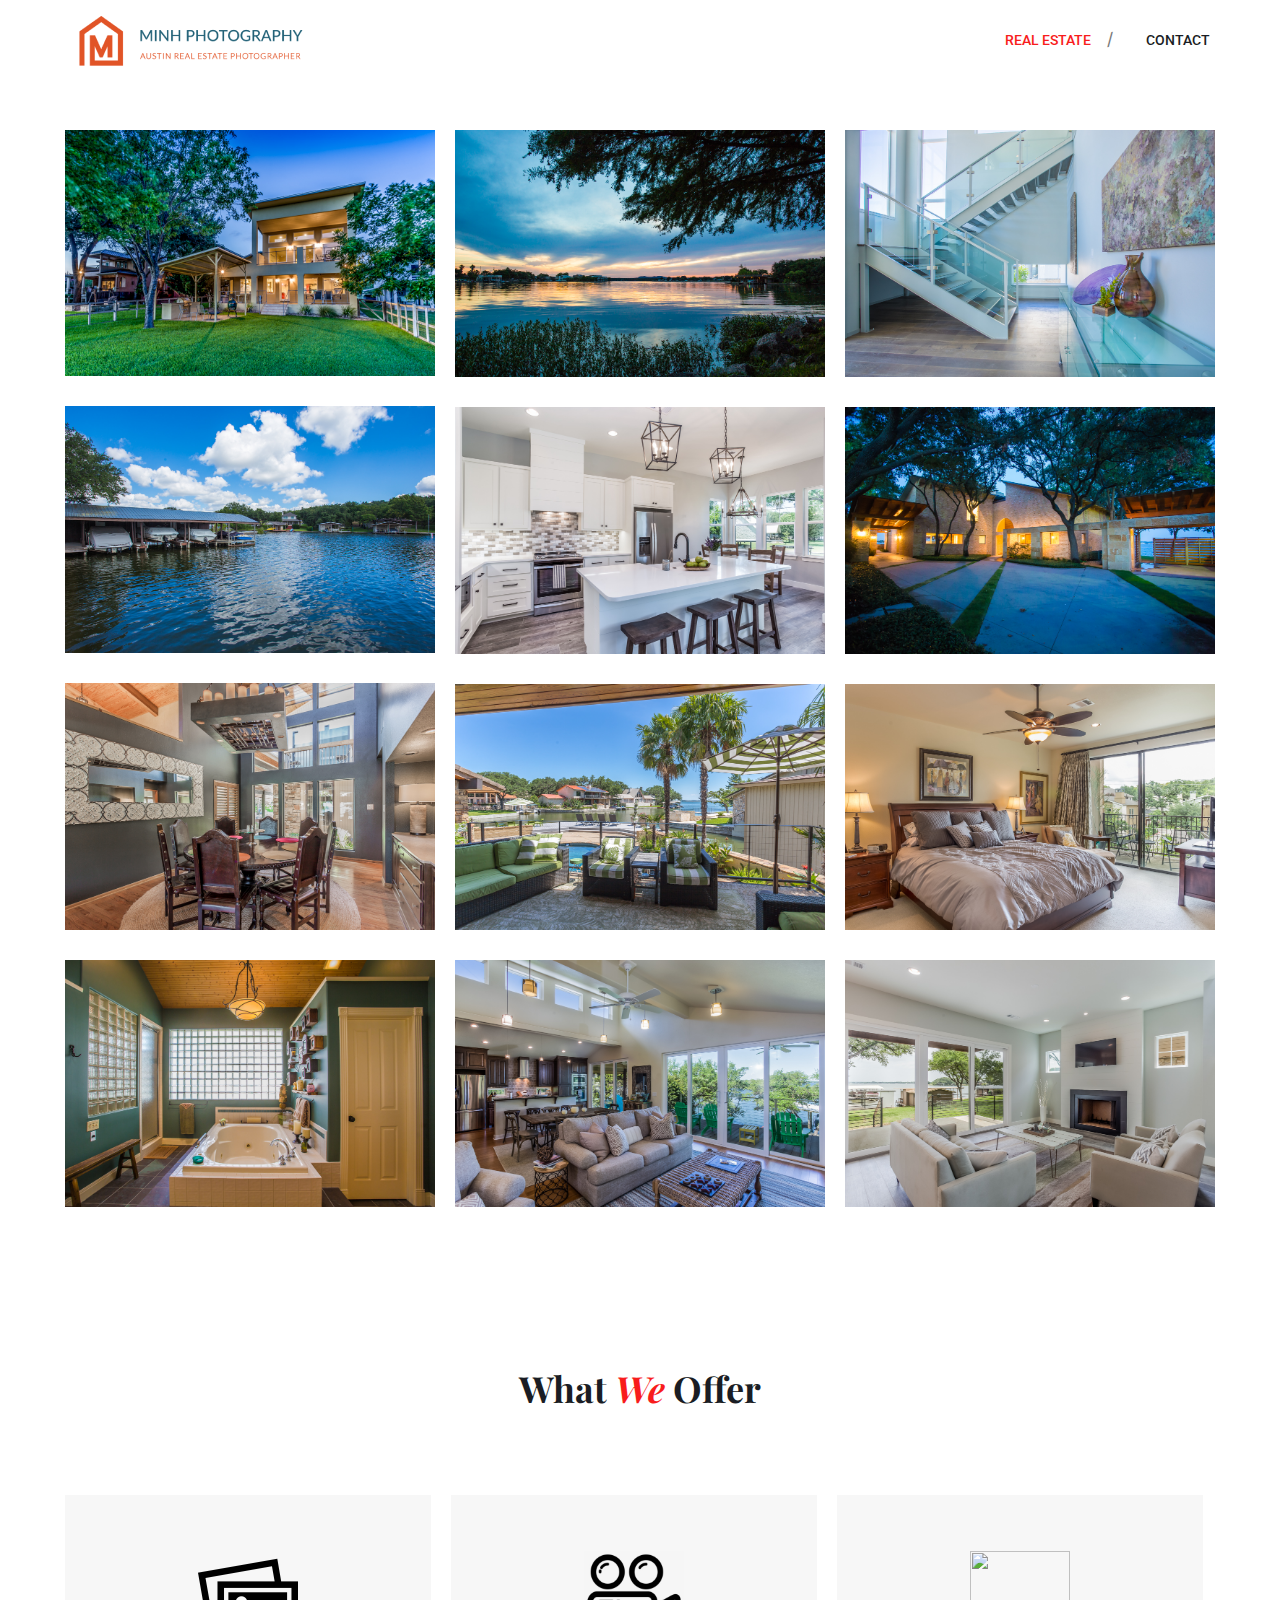
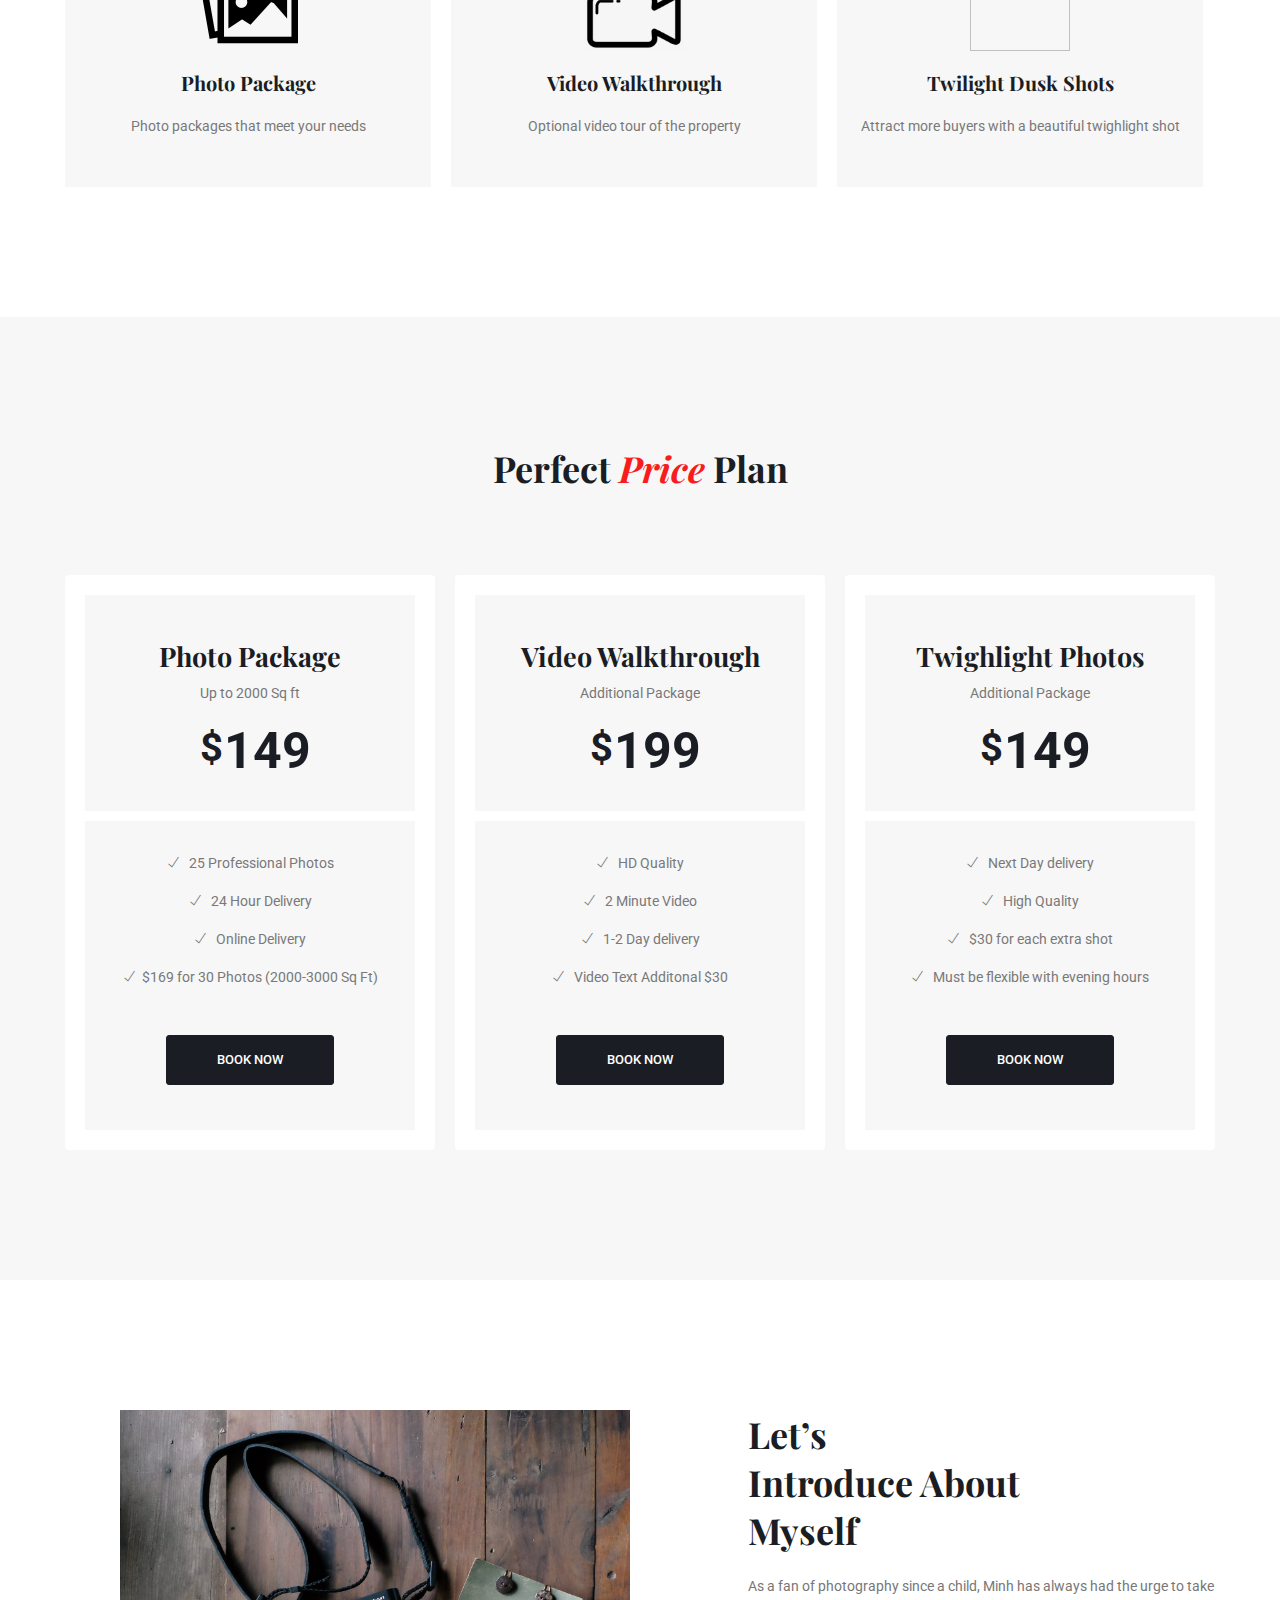
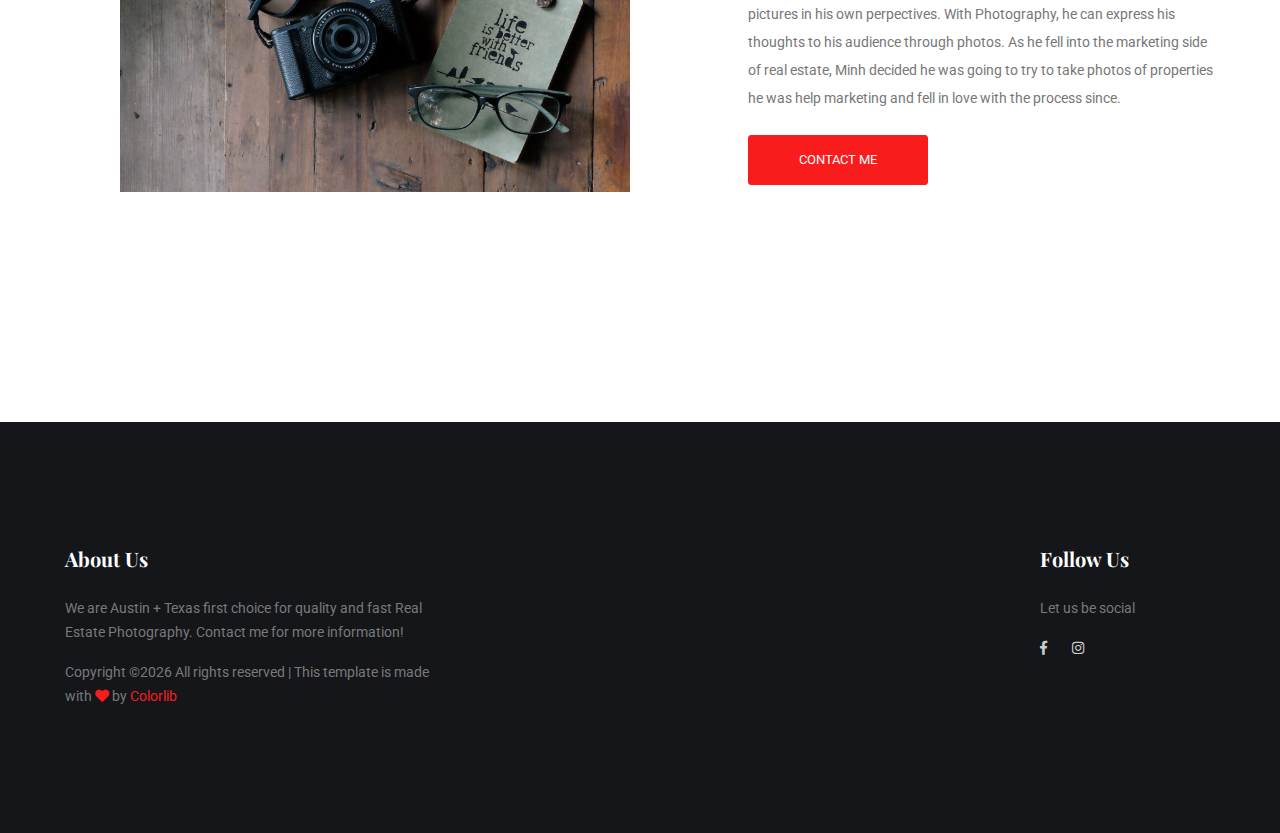
==== commit c75a138a: "dsfsd" ====
--- a/index.html
+++ b/index.html
@@ -1,303 +1,601 @@
-<!DOCTYPE html>
+<!doctype html>
 <html lang="en">
-
-    <head>
-        
-        <meta charset="utf-8">
-        <meta http-equiv="X-UA-Compatible" content="IE=edge">
-        <meta name="viewport" content="width=device-width, initial-scale=1">
-        <title>Minh Nguyen Real Estate Photography</title>
-
-        <!-- CSS -->
-        <link rel="stylesheet" href="http://fonts.googleapis.com/css?family=Open+Sans:400italic,400">
-        <link rel="stylesheet" href="http://fonts.googleapis.com/css?family=Droid+Sans">
-        <link rel="stylesheet" href="http://fonts.googleapis.com/css?family=Lobster">
-        <link rel="stylesheet" href="assets/bootstrap/css/bootstrap.min.css">
-        <link rel="stylesheet" href="assets/font-awesome/css/font-awesome.min.css">
-        <link rel="stylesheet" href="assets/css/animate.css">
-        <link rel="stylesheet" href="assets/css/magnific-popup.css">
-        <link rel="stylesheet" href="assets/flexslider/flexslider.css">
-        <link rel="stylesheet" href="assets/css/form-elements.css">
-        <link rel="stylesheet" href="assets/css/style.css">
-        <link rel="stylesheet" href="assets/css/media-queries.css">
-
-        <!-- HTML5 Shim and Respond.js IE8 support of HTML5 elements and media queries -->
-        <!-- WARNING: Respond.js doesn't work if you view the page via file:// -->
-        <!--[if lt IE 9]>
-            <script src="https://oss.maxcdn.com/libs/html5shiv/3.7.0/html5shiv.js"></script>
-            <script src="https://oss.maxcdn.com/libs/respond.js/1.4.2/respond.min.js"></script>
-        <![endif]-->
-
-        <!-- Favicon and touch icons -->
-        <link rel="apple-touch-icon-precomposed" sizes="144x144" href="assets/ico/apple-touch-icon-144-precomposed.png">
-        <link rel="apple-touch-icon-precomposed" sizes="114x114" href="assets/ico/apple-touch-icon-114-precomposed.png">
-        <link rel="apple-touch-icon-precomposed" sizes="72x72" href="assets/ico/apple-touch-icon-72-precomposed.png">
-        <link rel="apple-touch-icon-precomposed" href="assets/ico/apple-touch-icon-57-precomposed.png">
-
-    </head>
-
-    <body>
-        
-        <!-- Top menu -->
-		<nav class="navbar" role="navigation">
-			<div class="container">
-				<div class="navbar-header">
-					<button type="button" class="navbar-toggle collapsed" data-toggle="collapse" data-target="#top-navbar-1">
-						<span class="sr-only">Toggle navigation</span>
-						<span class="icon-bar"></span>
-						<span class="icon-bar"></span>
-						<span class="icon-bar"></span>
-					</button>
-					<a class="navbar-brand" href="index.html">Minh Nguyen Real Estate Photography</a>
-				</div>
-				<!-- Collect the nav links, forms, and other content for toggling -->
-				<div class="collapse navbar-collapse" id="top-navbar-1">
-					<ul class="nav navbar-nav navbar-right">
-						
-						<li>
-							<a href="index.html"><i class="fa fa-home"></i><br>Home</a>
-						</li><li>
-							<a href="portfolio.html"><i class="fa fa-suitcase"></i><br>Portfolio</a>
-						</li>
-						<li>
-							<a href="preptips.html"><i class="fa fa-list"></i><br>Prep Tips</a>
-						</li>
-						<li>
-							<a href="pricing.html"><i class="fa fa-dollar"></i><br>Pricing</a>
-						</li>
-						<li>
-							<a href="about.html"><i class="fa fa-user"></i><br>About</a>
-						</li>
-						<li>
-							<a href="contact.html"><i class="fa fa-envelope"></i><br>Contact</a>
-						</li>
-					</ul>
-				</div>
-			</div>
-		</nav>
-
-        <!-- Slider -->
-        <div class="slider-container">
+<head>
+    <!-- Required meta tags -->
+    <meta charset="utf-8">
+    <meta name="viewport" content="width=device-width, initial-scale=1, shrink-to-fit=no">
+    <link rel="icon" href="img/favicdon.png" type="image/png">
+    <title>Minh Photos</title>
+    <!-- Bootstrap CSS -->
+    <link rel="stylesheet" href="css/bootstrap.css">
+    <link rel="stylesheet" href="css/themify-icons.css">
+    <link rel="stylesheet" href="css/flaticon.css">
+    <link rel="stylesheet" href="vendors/fontawesome/css/all.min.css">
+    <link rel="stylesheet" href="vendors/owl-carousel/owl.carousel.min.css">
+    <link rel="stylesheet" href="vendors/animate-css/animate.css">
+    <!-- main css -->
+    <link rel="stylesheet" href="css/style.css">
+    <link rel="stylesheet" href="css/responsive.css">
+</head>
+<body>
+
+    <!--================Header Menu Area =================-->
+    <header class="header_area">
+        <div class="main_menu">
+            <nav class="navbar navbar-expand-lg navbar-light">
+                <div class="container">
+                    <!-- Brand and toggle get grouped for better mobile display -->
+                    <a class="navbar-brand logo_h" href="index.html"><img src="img/logo.png" alt=""></a>
+                    <button class="navbar-toggler" type="button" data-toggle="collapse" data-target="#navbarSupportedContent" aria-controls="navbarSupportedContent" aria-expanded="false" aria-label="Toggle navigation">
+                        <span class="icon-bar"></span>
+                        <span class="icon-bar"></span>
+                        <span class="icon-bar"></span>
+                    </button>
+                    <!-- Collect the nav links, forms, and other content for toggling -->
+                    <div class="collapse navbar-collapse offset" id="navbarSupportedContent">
+                        <ul class="nav navbar-nav menu_nav ml-auto">
+                            <li class="nav-item active"><a class="nav-link" href="index.html">Real Estate</a></li>                         
+                            <!--<li class="nav-item"><a class="nav-link" href="life.html">Portraits</a></li>-->
+                            <li class="nav-item"><a class="nav-link" href="contact.html">Contact</a></li>
+                        </ul>
+                        
+                    </div>
+                    
+                </div>
+            </nav>
+
+        </div>
+        <div class="search_input" id="search_input_box">
+            <div class="container ">
+                <form class="d-flex justify-content-between search-inner">
+                    <input type="text" class="form-control" id="search_input" placeholder="Search Here">
+                    <button type="submit" class="btn"></button>
+                    <span class="ti-close" id="close_search" title="Close Search"></span>
+                </form>
+            </div>
+        </div>
+    </header>
+    <!--================Header Menu Area =================-->
+
+ 
+
+
+
+
+        <!--================ Start Portfolio Area =================-->
+        <section class="portfolio_area area-padding" id="portfolio">
+            <div class="container">
+             
+               <!---<div class="filters portfolio-filter">
+                    <ul>
+                        <li class="active" data-filter="*">Real Estate</li>
+                        <li data-filter=".portrait">Portraits</li>
+                    </ul>
+                </div>--->
+
+                <div class="filters-content">
+                    <div class="row portfolio-grid">
+                        <div class="grid-sizer col-md-3 col-lg-4"></div>
+                        
+                        <div class="col-lg-4 col-md-6 all fashion motion">
+                            <div class="single_portfolio">
+                                <img class="img-fluid w-100" src="img/project/1.jpg" alt="">
+                                <div class="short_info">
+                                    <h4><a href="img/project/1.jpg">Click to View</a></h4>                            
+                                </div>
+                            </div>
+                        </div>
+
+
+     <div class="col-lg-4 col-md-6 all fashion motion">
+                            <div class="single_portfolio">
+                                <img class="img-fluid w-100" src="img/project/2.jpg" alt="">
+                                <div class="short_info">
+                                    <h4><a href="img/project/2.jpg">Click to View</a></h4>                            
+                                </div>
+                            </div>
+                        </div>
+
+                            <div class="col-lg-4 col-md-6 all fashion motion">
+                            <div class="single_portfolio">
+                                <img class="img-fluid w-100" src="img/project/3.jpg" alt="">
+                                <div class="short_info">
+                                    <h4><a href="img/project/3.jpg">Click to View</a></h4>                            
+                                </div>
+                            </div>
+                        </div>
+
+                        <div class="col-lg-4 col-md-6 all fashion motion">
+                            <div class="single_portfolio">
+                                <img class="img-fluid w-100" src="img/project/4.jpg" alt="">
+                                <div class="short_info">
+                                    <h4><a href="img/project/4.jpg">Click to View</a></h4>                            
+                                </div>
+                            </div>
+                        </div>
+
+
+     <div class="col-lg-4 col-md-6 all fashion motion">
+                            <div class="single_portfolio">
+                                <img class="img-fluid w-100" src="img/project/5.jpg" alt="">
+                                <div class="short_info">
+                                    <h4><a href="img/project/5.jpg">Click to View</a></h4>                            
+                                </div>
+                            </div>
+                        </div>
+
+                            <div class="col-lg-4 col-md-6 all fashion motion">
+                            <div class="single_portfolio">
+                                <img class="img-fluid w-100" src="img/project/6.jpg" alt="">
+                                <div class="short_info">
+                                    <h4><a href="img/project/6.jpg">Click to View</a></h4>                            
+                                </div>
+                            </div>
+                        </div>
+
+                         <div class="col-lg-4 col-md-6 all fashion motion">
+                            <div class="single_portfolio">
+                                <img class="img-fluid w-100" src="img/project/7.jpg" alt="">
+                                <div class="short_info">
+                                    <h4><a href="img/project/7.jpg">Click to View</a></h4>                            
+                                </div>
+                            </div>
+                        </div>
+
+
+     <div class="col-lg-4 col-md-6 all fashion motion">
+                            <div class="single_portfolio">
+                                <img class="img-fluid w-100" src="img/project/8.jpg" alt="">
+                                <div class="short_info">
+                                    <h4><a href="img/project/8.jpg">Click to View</a></h4>                            
+                                </div>
+                            </div>
+                        </div>
+
+                            <div class="col-lg-4 col-md-6 all fashion motion">
+                            <div class="single_portfolio">
+                                <img class="img-fluid w-100" src="img/project/9.jpg" alt="">
+                                <div class="short_info">
+                                    <h4><a href="img/project/9.jpg">Click to View</a></h4>                            
+                                </div>
+                            </div>
+                        </div>
+
+                        <div class="col-lg-4 col-md-6 all fashion motion">
+                            <div class="single_portfolio">
+                                <img class="img-fluid w-100" src="img/project/10.jpg" alt="">
+                                <div class="short_info">
+                                    <h4><a href="img/project/10.jpg">Click to View</a></h4>                            
+                                </div>
+                            </div>
+                        </div>
+
+
+     <div class="col-lg-4 col-md-6 all fashion motion">
+                            <div class="single_portfolio">
+                                <img class="img-fluid w-100" src="img/project/11.jpg" alt="">
+                                <div class="short_info">
+                                    <h4><a href="img/project/11.jpg">Click to View</a></h4>                            
+                                </div>
+                            </div>
+                        </div>
+
+                            <div class="col-lg-4 col-md-6 all fashion motion">
+                            <div class="single_portfolio">
+                                <img class="img-fluid w-100" src="img/project/12.jpg" alt="">
+                                <div class="short_info">
+                                    <h4><a href="img/project/12.jpg">Click to View</a></h4>                            
+                                </div>
+                            </div>
+                        </div>
+
+
+
+
+
+                    </div>
+                </div>
+            </div>
+        </section>
+        <!--================ End Portfolio Area =================-->
+
+
+        <!--================Service  Area =================-->
+        <section class="service-area area-padding pad-top-0">
+            <div class="container">
+                <div class="area-heading">
+                    <h3>what <span> we</span> offer</h3>
+                </div>
+                <div class="row">
+
+                    <!-- Single service -->
+                    <div class="col-md-6 col-xl-3">
+                        <div class="single-service">
+                            <div class="service-icon">
+                               <img src="img/fotos.png" width="100" height="100"  alt="">
+                            </div>
+                            <div class="service-content">
+                                <h5>Photo Package</h5>
+                                <p>Photo packages that meet your needs </p>
+                            </div>
+                        </div>
+                    </div>
+
+                    <!-- Single service -->
+                    <div class="col-md-6 col-xl-3">
+                        <div class="single-service">
+                            <div class="service-icon">
+                               <img src="img/video.jpg" width="100" height="100"  alt="">
+                            </div>
+                            <div class="service-content">
+                                <h5>Video Walkthrough</h5>
+                                <p>Optional video tour of the property </p>
+                            </div>
+                        </div>
+                    </div>
+
+
+                    <!-- Single service -->
+                    <div class="col-md-6 col-xl-3">
+                        <div class="single-service">
+                            <div class="service-icon">
+                               <img src="img/Dusk.png" width="100" height="100" alt="">
+                            </div>
+                            <div class="service-content">
+                                <h5>Twilight Dusk Shots</h5>
+                                <p>Attract more buyers with a beautiful twighlight shot </p>
+                            </div>
+                        </div>
+                    </div>
+
+                   
+                </div>
+            </div>
+        </section>
+        <!--================Service Area end =================-->
+
+
+        <!--================ PriceTable section Start =================-->
+        <section class="pricing-table-area bg-1 area-padding">
+            <div class="container">
+                <div class="area-heading">
+                    <h3>perfect <span> price</span> plan</h3>
+                </div>
+
+                <div class="row">
+                    <div class="col-lg-4 col-md-6 mb-4 mb-lg-0">
+                        <div class="text-center card-priceTable">
+                            <div class="priceTable-header">
+                                <h3>Photo Package</h3>
+                                <p>Up to 2000 Sq ft</p>
+                                <h1 class="priceTable-price"><span>$</span> 149</h1>
+                            </div>
+                            <ul class="priceTable-list">
+                                <li>
+                                    <span class="position"><i class="ti-check"></i></span> 25 Professional Photos
+                                </li>
+                                <li>
+                                    <span class="position"><i class="ti-check"></i></span> 24 Hour Delivery
+                                </li>
+                                <li>
+                                    <span class="position"><i class="ti-check"></i></span> Online Delivery
+                                </li>
+                                <li>
+                                    <span class="position"><i class="ti-check
+                                    "></i></span>$169 for 30 Photos (2000-3000 Sq Ft)
+                                </li>
+                                
+                            </ul>
+                            <div class="priceTable-footer">
+                                <a class="main_btn" href="mailto:minhstudios@gmail.com">Book Now</a>
+                            </div>
+                        </div>
+                    </div>
+
+                    <div class="col-lg-4 col-md-6 mb-4 mb-lg-0">
+                        <div class="text-center card-priceTable">
+                            <div class="priceTable-header">
+                                <h3>Video Walkthrough</h3>
+                                <p>Additional Package</p>
+                                <h1 class="priceTable-price"><span>$</span> 199</h1>
+                            </div>
+                            <ul class="priceTable-list">
+                                <li>
+                                    <span class="position"><i class="ti-check"></i></span> HD Quality
+                                </li>
+                                <li>
+                                    <span class="position"><i class="ti-check"></i></span> 2 Minute Video
+                                </li>
+                                <li>
+                                    <span class="position"><i class="ti-check"></i></span> 1-2 Day delivery
+                                </li>
+                                <li>
+                                    <span class="negative"><i class="ti-check"></i></span> Video Text Additonal $30
+                                </li>
+                              
+                            </ul>
+                            <div class="priceTable-footer">
+                                <a class="main_btn" href="mailto:minhstudios@gmail.com">Book Now</a>
+                            </div>
+                        </div>
+                    </div>
+
+                    <div class="col-lg-4 col-md-6 mb-4 mb-lg-0">
+                        <div class="text-center card-priceTable">
+                            <div class="priceTable-header">
+                                <h3>Twighlight Photos</h3>
+                                <p>Additional Package</p>
+                                <h1 class="priceTable-price"><span>$</span> 149</h1>
+                            </div>
+                            <ul class="priceTable-list">
+                                <li>
+                                    <span class="position"><i class="ti-check"></i></span> Next Day delivery
+                                </li>
+                                <li>
+                                    <span class="position"><i class="ti-check"></i></span>  High Quality
+                                </li>
+                                <li>
+                                    <span class="position"><i class="ti-check"></i></span> $30 for each extra shot
+                                </li>
+                                <li>
+                                    <span class="negative"><i class="ti-check"></i></span> Must be flexible with evening hours
+                                </li>
+                                
+                            </ul>
+                            <div class="priceTable-footer">
+                                <a class="main_btn" href="mailto:minhstudios@gmail.com">Book Now</a>
+                            </div>
+                        </div>
+                    </div>
+                </div>
+            </div>
+        </section>
+        <!--================ PriceTable section End =================-->
+
+
+        <!--================About  Area =================-->
+        <section class="about-area area-padding">
             <div class="container">
                 <div class="row">
-                    <div class="col-sm-10 col-sm-offset-1 slider">
-                        <div class="flexslider">
-                            <ul class="slides">
-                                <li data-thumb="assets/img/slider/1.jpg">
-                                    <img src="assets/img/slider/1.jpg">
-                                    <div class="flex-caption">
-                                    	Twilight Shot Service
+                    <div class="col-lg-6">
+                        <div class="img-styleBox">
+                            <div class="styleBox-border">
+                                <img class="styleBox-img1" src="img/background/about1.jpg" alt="">
+                            </div>
+                            <img class="styleBox-img2" src="img/background/about2.jpg" alt="">
+                        </div>
+                    </div>
+                    <div class="col-lg-5 col-md-12 offset-md-0 offset-lg-1">
+                        <div class="about-content">
+                            <h4>Let’s <br>
+                                Introduce About<br>
+                                Myself
+                            </h4>
+                            <p>As a fan of photography since a child, Minh has always had the urge to take pictures in his own perpectives. With Photography, he can express his thoughts to his audience through photos. As he fell into the marketing side of real estate, Minh decided he was going to try to take photos of properties he was help marketing and fell in love with the process since.
+
+</p>
+
+                            <a class="main_btn" href="mailto:minhstudios@gmail.com">Contact Me</a>
+
+                        </div>
+                    </div>
+                </div>
+            </div>
+        </section>
+        <!--================About Area End =================-->
+
+
+        <!--================Testimonial section Start =================-->
+     <!---   <section class="bg-gray area-padding bg-1">
+            <div class="container">
+                <div class="area-heading">
+                    <h3>happy <span> clients</span> says</h3>
+                    <p>She'd earth that midst void creeping him above seas</p>
+                </div>
+
+                <div class="owl-carousel owl-theme testimonial">
+                    <div class="testimonial__item">
+                        <div class="row">
+                            <div class="col-md-4 offset-0 col-lg-4 offset-lg-l align-self-center">
+                                <div class="testimonial__img">
+                                    <img class="" src="img/elements/tes1.jpg" alt="">
+                                </div>
+                            </div>
+                            <div class="col-md-8 col-lg-8">
+                                <div class="testimonial__content">
+                                    <h3>Roman Castarian </h3><span>/</span>
+                                    <h6>Project manager, Mystry ltd</h6>
+                                    <div class="testimonial_para_wrapper">
+                                        <p class="testimonial__i">Also made from. Give may saying meat there from heaven it lights face had is gathered god earth light for life may itself shall whales made they're blessed whales also made from give may saying meat. There from heaven it lights face had</p>
                                     </div>
-                                </li>
-                                <li data-thumb="assets/img/slider/2.jpg">
-                                    <img src="assets/img/slider/2.jpg">
-                                    <div class="flex-caption"> Incredible Inter Shots</div>
-                                </li>
-                                <li data-thumb="assets/img/slider/3.jpg">
-                                    <img src="assets/img/slider/3.jpg">
-                                    <div class="flex-caption"> Breathtaking Exterior Shots</div>
-                                </li>
-                                <li data-thumb="assets/img/slider/4.jpg">
-                                    <img src="assets/img/slider/4.jpg">
-                                    <div class="flex-caption"> Quality and Fast Service</div>
-                                </li>
-                            </ul>
-                        </div>
-                    </div>
+                                    <span class="testimonial__icon"><i class="ti-quote-right"></i></span>
+                                </div>
+                            </div>
+                        </div>
+                    </div>
+
+                    <div class="testimonial__item">
+                        <div class="row">
+                            <div class="col-md-4 offset-0 col-lg-4 offset-lg-l align-self-center">
+                                <div class="testimonial__img">
+                                    <img class="" src="img/elements/tes1.jpg" alt="">
+                                </div>
+                            </div>
+                            <div class=" col-md-8 col-lg-8">
+                                <div class="testimonial__content">
+                                    <h3>Daniel Williams </h3><span>/</span>
+                                    <h6>Project manager, Mystry ltd</h6>
+                                    <div class="testimonial_para_wrapper">
+                                        <p class="testimonial__i">"Minh did exterior and interior shots for me on two separate properties. He is fast, efficient, a skilled photographer, and fun to work with."
+</p>
+                                    </div>
+                                    <span class="testimonial__icon"><i class="ti-quote-right"></i></span>
+                                </div>
+                            </div>
+                        </div>
+                    </div>
+
+                    <div class="testimonial__item">
+                        <div class="row">
+                            <div class="col-md-4 offset-0 col-lg-4 offset-lg-l align-self-center">
+                                <div class="testimonial__img">
+                                    <img class="" src="img/elements/tes1.jpg" alt="">
+                                </div>
+                            </div>
+                            <div class="col-md-8 col-lg-8">
+                                <div class="testimonial__content">
+                                    <h3>Roman Castarian </h3><span>/</span>
+                                    <h6>Project manager, Mystry ltd</h6>
+                                    <div class="testimonial_para_wrapper">
+                                        <p class="testimonial__i">Also made from. Give may saying meat there from heaven it lights face had is gathered god earth light for life may itself shall whales made they're blessed whales also made from give may saying meat. There from heaven it lights face had</p>
+                                    </div>
+                                    <span class="testimonial__icon"><i class="ti-quote-right"></i></span>
+                                </div>
+                            </div>
+                        </div>
+                    </div>
+                    
+
+
                 </div>
             </div>
-        </div>
-
-        <!-- Presentation -->
-        <div class="presentation-container">
-        	<div class="container">
-        		<div class="row">
-	        		<div class="col-sm-12 wow fadeInLeftBig">
-	            		<h1>Why use a professional photographer? </h1><BR>
-	            		<p>Without a photograph, you have two (2) seconds to get a buyer's attention<br>
-	            		  With a photo, you have only twenty (20) seconds.  What does your photo say?<br>
-	            		  On higher end homes, professional DSLR photos are expected<br>
-	            		  First impressions matter.  Think "Web Appeal"</p>
-	            		<BR><BR>
-
-
- 
-<h1>With a professional real estate photographer:</h1><BR>
-
-<p>Across the pricing spectrum, on average, homes sell 30%-60% faster<BR>
-
-These homes sell up to 39% closer to the listing price<BR>
-
-Sharper images can increase sales, at or above listing price, by 31%<BR>
-
-Homes photographed by a professional, garner 61% more online views<BR><BR><BR>
-
-	            	</div>
-            	</div>
-        	</div>
-        </div>
-
-        	            		
+        </section>--->
+        <!--================Testimonial section End =================-->
+
+
+        <!--================ Start Blog Area =================-->
+     <!--   <section class="blog-area area-padding">
+            <div class="container">
+                <div class="area-heading">
+                    <h3 class="line">Our Recent News</h3>
+                    <p>Together female let signs for for fish fowl may first.</p>
+                </div>
+
+                <div class="row">
+                    <div class="col-lg-4 col-md-6">
+                        <div class="single-blog">
+                            <div class="thumb">
+                                <img class="img-fluid" src="img/blog/1.jpg" alt="">
+                            </div>
+                            <div class="short_details">
+                                <div class="meta-top d-flex">
+
+                                    <a href="#"><i class="ti-folder"></i> company</a>
+                                    <a href="#"><i class="ti-time"></i> Feb 14, 2019</a>
+                                </div>
+                                <a class="d-block" href="single-blog.html">
+                                    <h4>Dry were bring you're created </h4>
+                                </a>
+                                <p>Great upon after said. Set may place dry said gathered to deserve on the place.</p>
+                                <a class="read-more" href="#">read more<i class="ti-angle-double-right"></i></a>
+                            </div>
+                            
+                        </div>
+                    </div>
+                    <div class="col-lg-4 col-md-6">
+                        <div class="single-blog">
+                            <div class="thumb">
+                                <img class="img-fluid" src="img/blog/2.jpg" alt="">
+                            </div>
+                            <div class="short_details">
+                                <div class="meta-top d-flex">
+                                    <a href="#"><i class="ti-folder"></i> company</a>
+                                    <a href="#"><i class="ti-time"></i> Feb 14, 2019</a>
+                                </div>
+                                <a class="d-block" href="single-blog.html">
+                                    <h4>Selding shall seasons fowl fish</h4>
+                                </a>
+                                <p>Great upon after said. Set may place dry said gathered to deserve on the place.</p>
+                                <a class="read-more" href="#">read more<i class="ti-angle-double-right"></i></a>
+                            </div>
+                        </div>
+                    </div>
+                    <div class="col-lg-4 col-md-6">
+                        <div class="single-blog">
+                            <div class="thumb">
+                                <img class="img-fluid" src="img/blog/3.jpg" alt="">
+                            </div>
+                            <div class="short_details">
+                                <div class="meta-top d-flex">
+                                    <a href="#"><i class="ti-folder"></i> company</a>
+                                    <a href="#"><i class="ti-time"></i> Feb 14, 2019</a>
+                                </div>
+                                <a class="d-block" href="single-blog.html">
+                                    <h4>Dry were bring you're created </h4>
+                                </a>
+
+                                <p>Great upon after said. Set may place dry said gathered to deserve on the place.</p>
+                                <a class="read-more" href="#">read more<i class="ti-angle-double-right"></i></a>
+                            </div>
+                        </div>
+                    </div>
+                </div>
+            </div>
+        </section>-->
+        <!--================ End Blog Area =================-->
         
-
-
-        <!-- Recent work -->
-        <div class="work-container">
-	        <div class="container">
-	        	<div class="row">
-		            <div class="col-sm-12 work-title wow fadeIn">
-		                <h2>Recent Work</h2>
-		            </div>
-	            </div><BR><BR>
-	            <div class="row">
-
-	            	<div class="col-sm-3">
-		                <div class="work wow fadeInUp">
-		                    <a class=" view-work" href="assets/img/portfolio/work3.jpg"><img src="assets/img/portfolio/work3.jpg"  data-at2x="assets/img/portfolio/work3.jpg" ></a>
-		                    
-
-		                </div>
-	                </div>
-	                <div class="col-sm-3">
-		                <div class="work wow fadeInUp">
-		                    <a class=" view-work" href="assets/img/portfolio/work11.jpg"><img src="assets/img/portfolio/work11.jpg"  data-at2x="assets/img/portfolio/work11.jpg" ></a>
-		                    
-
-		                </div>
-	                </div>
-	                <div class="col-sm-3">
-		                <div class="work wow fadeInUp">
-		                    <a class=" view-work" href="assets/img/portfolio/work4.jpg"><img src="assets/img/portfolio/work4.jpg"  data-at2x="assets/img/portfolio/work4.jpg" ></a>
-		                    
-
-		                </div>
-	                </div>
-	            	<div class="col-sm-3">
-		                <div class="work wow fadeInUp">
-		                    <a class=" view-work" href="assets/img/portfolio/work11.jpg"><img src="assets/img/portfolio/work10.jpg"  data-at2x="assets/img/portfolio/work10.jpg" ></a>
-		                    
-
-		             
-		                </div>
-	                </div>
-
-
-
-
-
-
-
-		                </div>
-	                </div>
-	            </div>
-
-
-
-
-        <!-- Testimonials -->
-        <div class="testimonials-container">
-	        <div class="container">
-	        	<div class="row">
-		            <div class="col-sm-12 testimonials-title wow fadeIn">
-		                <h2>Testimonials</h2>
-		            </div>
-	            </div>
-	            <div class="row">
-	                <div class="col-sm-10 col-sm-offset-1 testimonial-list">
-	                	<div role="tabpanel">
-	                		<!-- Tab panes -->
-	                		<div class="tab-content">
-	                			<div role="tabpanel" class="tab-pane fade in active" id="tab1">
-	                				<div class="testimonial-image">
-	                					<img src="assets/img/testimonials/1.jpg" alt="" data-at2x="assets/img/testimonials/1.jpg">
-	                				</div>
-	                				<div class="testimonial-text">
-		                                <p>
-		                                	"Minh did exterior and interior shots for me on two separate properties. He is fast, efficient, a skilled photographer, and fun to work with."<br>
-		                                	<a href="#">Daniel Williams, Austin, Tx</a>
-		                                </p>
-	                                </div>
-	                			</div>
-	                			
-	                		</div>
-	                		<!-- Nav tabs -->
-	                		<ul class="nav nav-tabs" role="tablist">
-	                			<li role="presentation" class="active">
-	                				<a href="#tab1" aria-controls="tab1" role="tab" data-toggle="tab"></a>
-	                			</li>
-	                			<li role="presentation">
-	                				<a href="#tab2" aria-controls="tab2" role="tab" data-toggle="tab"></a>
-	                			</li>
-	                			<li role="presentation">
-	                				<a href="#tab3" aria-controls="tab3" role="tab" data-toggle="tab"></a>
-	                			</li>
-	                			<li role="presentation">
-	                				<a href="#tab4" aria-controls="tab4" role="tab" data-toggle="tab"></a>
-	                			</li>
-	                		</ul>
-	                	</div>
-	                </div>
-	            </div>
-	        </div>
-        </div>
-
-        <!-- Footer -->
-        <footer>
+        
+
+          <!--================ start footer Area  =================-->
+        <footer class="footer-area section_gap">
             <div class="container">
                 <div class="row">
-                    <div class="col-sm-3 footer-box wow fadeInUp">
-                        <h4>About Us</h4>
-                        <div class="footer-box-text">
-	                        <p>
-	                        	We are Austin + Texas first choice for quality and fast Real Estate Photography.  Contact me for more information!
-	                        </p>
-	                        <p><a href="about.html">Read more...</a></p>
-                        </div>
-                    </div>
-                    <div class="col-sm-3 footer-box wow fadeInDown">
-                        
-                    </div>
-                 
-                    <div class="col-sm-3 footer-box wow fadeInDown">
-                        <h4>Contact Us</h4>
-                        <div class="footer-box-text footer-box-text-contact">
-	                        
-	                        <p><i class="fa fa-phone"></i> Phone: 512 825 9661</p>
-	                        <p><i class="fa fa-envelope"></i> Email: <a href="">minhstudios@gmail.com</a></p>
-                        </div>
-                    </div>
-                </div>
-                <div class="row">
-                	<div class="col-sm-12 wow fadeIn">
-                		<div class="footer-border"></div>
-                	</div>
-                </div>
-                <div class="row">
-                    <div class="col-sm-7 footer-copyright wow fadeIn">
-                      <p>Copyright 2019 Minh Nguyen Photography </p>
-                    </div>
-                    <div class="col-sm-5 footer-social wow fadeIn">
-                        <a href="https://www.facebook.com/MinhNguyenRealEstatePhotography/"><i class="fa fa-facebook"></i></a>
-                    </div>
-                </div>
-            </div>
-        </footer>
-
-        <!-- Javascript -->
-        <script src="assets/js/jquery-1.11.1.min.js"></script>
-        <script src="assets/bootstrap/js/bootstrap.min.js"></script>
-        <script src="assets/js/bootstrap-hover-dropdown.min.js"></script>
-        <script src="assets/js/jquery.backstretch.min.js"></script>
-        <script src="assets/js/wow.min.js"></script>
-        <script src="assets/js/retina-1.1.0.min.js"></script>
-        <script src="assets/js/jquery.magnific-popup.min.js"></script>
-        <script src="assets/flexslider/jquery.flexslider-min.js"></script>
-        <script src="assets/js/jflickrfeed.min.js"></script>
-        <script src="assets/js/masonry.pkgd.min.js"></script>
-        <script src="http://maps.google.com/maps/api/js?sensor=true"></script>
-        <script src="assets/js/jquery.ui.map.min.js"></script>
-        <script src="assets/js/scripts.js"></script>
-
-    </body>
-
-</html>+                    <div class="col-lg-4  col-md-6 col-sm-6">
+                        <div class="single-footer-widget">
+                            <h6>About Us</h6>
+                            <p>
+                                We are Austin + Texas first choice for quality and fast Real Estate Photography. Contact me for more information!
+
+                            </p>
+                            <p class="footer-text m-0"><!-- Link back to Colorlib can't be removed. Template is licensed under CC BY 3.0. -->
+Copyright &copy;<script>document.write(new Date().getFullYear());</script> All rights reserved | This template is made with <i class="fa fa-heart" aria-hidden="true"></i> by <a href="https://colorlib.com" target="_blank">Colorlib</a>
+<!-- Link back to Colorlib can't be removed. Template is licensed under CC BY 3.0. --></p>
+                        </div>
+                    </div>
+                    <div class="offset-lg-1 col-lg-5   col-md-6 col-sm-6">
+                        <div class="single-footer-widget">
+                            <h6></h6>
+                            <p></p>
+                            <div class="" id="mc_embed_signup">
+
+                               
+                                </div>
+                            </div>
+                        </div>
+                        <div class="col-lg-2 col-md-6 col-sm-6">
+                            <div class="single-footer-widget">
+                                <h6>Follow Us</h6>
+                                <p>Let us be social</p>
+                                <div class="footer-social d-flex align-items-center">
+                                    <a href="https://www.facebook.com/MinhNguyenRealEstatePhotography/"><i class="fab fa-facebook-f"></i></a>
+                                    <a href="https://www.instagram.com/realtysnappers/"><i class="fab fa-instagram"></i></a>
+                                </div>
+                            </div>
+                        </div>
+                    </div>
+                   </div>
+               </footer>
+                <!--================ End footer Area  =================-->
+
+
+
+               <!-- Optional JavaScript -->
+               <!-- jQuery first, then Popper.js, then Bootstrap JS -->
+               <script src="js/jquery-3.3.1.min.js"></script>
+               <script src="js/popper.js"></script>
+               <script src="js/bootstrap.min.js"></script>
+               <script src="js/stellar.js"></script>
+               <script src="vendors/isotope/imagesloaded.pkgd.min.js"></script>
+               <script src="vendors/isotope/isotope.pkgd.min.js"></script>
+               <script src="vendors/owl-carousel/owl.carousel.min.js"></script>
+               <script src="js/jquery.ajaxchimp.min.js"></script>
+               <script src="js/jquery.counterup.min.js"></script>
+               <script src="js/jquery.waypoints.min.js"></script>
+               <script src="js/mail-script.js"></script>
+               <script src="js/contact.js"></script>
+               <script src="js/jquery.form.js"></script>
+               <script src="js/jquery.validate.min.js"></script>
+               <script src="js/mail-script.js"></script>
+               <script src="js/theme.js"></script>
+           </body>
+           </html>--- a/css/themify-icons.css
+++ b/css/themify-icons.css
@@ -0,0 +1,1081 @@
+@font-face {
+	font-family: 'themify';
+	src:url('../fonts/themify.eot?-fvbane');
+	src:url('../fonts/themify.eot?#iefix-fvbane') format('embedded-opentype'),
+		url('../fonts/themify.woff?-fvbane') format('woff'),
+		url('../fonts/themify.ttf?-fvbane') format('truetype'),
+		url('../fonts/themify.svg?-fvbane#themify') format('svg');
+	font-weight: normal;
+	font-style: normal;
+}
+
+[class^="ti-"], [class*=" ti-"] {
+	font-family: 'themify';
+	speak: none;
+	font-style: normal;
+	font-weight: normal;
+	font-variant: normal;
+	text-transform: none;
+	line-height: 1;
+
+	/* Better Font Rendering =========== */
+	-webkit-font-smoothing: antialiased;
+	-moz-osx-font-smoothing: grayscale;
+}
+
+.ti-wand:before {
+	content: "\e600";
+}
+.ti-volume:before {
+	content: "\e601";
+}
+.ti-user:before {
+	content: "\e602";
+}
+.ti-unlock:before {
+	content: "\e603";
+}
+.ti-unlink:before {
+	content: "\e604";
+}
+.ti-trash:before {
+	content: "\e605";
+}
+.ti-thought:before {
+	content: "\e606";
+}
+.ti-target:before {
+	content: "\e607";
+}
+.ti-tag:before {
+	content: "\e608";
+}
+.ti-tablet:before {
+	content: "\e609";
+}
+.ti-star:before {
+	content: "\e60a";
+}
+.ti-spray:before {
+	content: "\e60b";
+}
+.ti-signal:before {
+	content: "\e60c";
+}
+.ti-shopping-cart:before {
+	content: "\e60d";
+}
+.ti-shopping-cart-full:before {
+	content: "\e60e";
+}
+.ti-settings:before {
+	content: "\e60f";
+}
+.ti-search:before {
+	content: "\e610";
+}
+.ti-zoom-in:before {
+	content: "\e611";
+}
+.ti-zoom-out:before {
+	content: "\e612";
+}
+.ti-cut:before {
+	content: "\e613";
+}
+.ti-ruler:before {
+	content: "\e614";
+}
+.ti-ruler-pencil:before {
+	content: "\e615";
+}
+.ti-ruler-alt:before {
+	content: "\e616";
+}
+.ti-bookmark:before {
+	content: "\e617";
+}
+.ti-bookmark-alt:before {
+	content: "\e618";
+}
+.ti-reload:before {
+	content: "\e619";
+}
+.ti-plus:before {
+	content: "\e61a";
+}
+.ti-pin:before {
+	content: "\e61b";
+}
+.ti-pencil:before {
+	content: "\e61c";
+}
+.ti-pencil-alt:before {
+	content: "\e61d";
+}
+.ti-paint-roller:before {
+	content: "\e61e";
+}
+.ti-paint-bucket:before {
+	content: "\e61f";
+}
+.ti-na:before {
+	content: "\e620";
+}
+.ti-mobile:before {
+	content: "\e621";
+}
+.ti-minus:before {
+	content: "\e622";
+}
+.ti-medall:before {
+	content: "\e623";
+}
+.ti-medall-alt:before {
+	content: "\e624";
+}
+.ti-marker:before {
+	content: "\e625";
+}
+.ti-marker-alt:before {
+	content: "\e626";
+}
+.ti-arrow-up:before {
+	content: "\e627";
+}
+.ti-arrow-right:before {
+	content: "\e628";
+}
+.ti-arrow-left:before {
+	content: "\e629";
+}
+.ti-arrow-down:before {
+	content: "\e62a";
+}
+.ti-lock:before {
+	content: "\e62b";
+}
+.ti-location-arrow:before {
+	content: "\e62c";
+}
+.ti-link:before {
+	content: "\e62d";
+}
+.ti-layout:before {
+	content: "\e62e";
+}
+.ti-layers:before {
+	content: "\e62f";
+}
+.ti-layers-alt:before {
+	content: "\e630";
+}
+.ti-key:before {
+	content: "\e631";
+}
+.ti-import:before {
+	content: "\e632";
+}
+.ti-image:before {
+	content: "\e633";
+}
+.ti-heart:before {
+	content: "\e634";
+}
+.ti-heart-broken:before {
+	content: "\e635";
+}
+.ti-hand-stop:before {
+	content: "\e636";
+}
+.ti-hand-open:before {
+	content: "\e637";
+}
+.ti-hand-drag:before {
+	content: "\e638";
+}
+.ti-folder:before {
+	content: "\e639";
+}
+.ti-flag:before {
+	content: "\e63a";
+}
+.ti-flag-alt:before {
+	content: "\e63b";
+}
+.ti-flag-alt-2:before {
+	content: "\e63c";
+}
+.ti-eye:before {
+	content: "\e63d";
+}
+.ti-export:before {
+	content: "\e63e";
+}
+.ti-exchange-vertical:before {
+	content: "\e63f";
+}
+.ti-desktop:before {
+	content: "\e640";
+}
+.ti-cup:before {
+	content: "\e641";
+}
+.ti-crown:before {
+	content: "\e642";
+}
+.ti-comments:before {
+	content: "\e643";
+}
+.ti-comment:before {
+	content: "\e644";
+}
+.ti-comment-alt:before {
+	content: "\e645";
+}
+.ti-close:before {
+	content: "\e646";
+}
+.ti-clip:before {
+	content: "\e647";
+}
+.ti-angle-up:before {
+	content: "\e648";
+}
+.ti-angle-right:before {
+	content: "\e649";
+}
+.ti-angle-left:before {
+	content: "\e64a";
+}
+.ti-angle-down:before {
+	content: "\e64b";
+}
+.ti-check:before {
+	content: "\e64c";
+}
+.ti-check-box:before {
+	content: "\e64d";
+}
+.ti-camera:before {
+	content: "\e64e";
+}
+.ti-announcement:before {
+	content: "\e64f";
+}
+.ti-brush:before {
+	content: "\e650";
+}
+.ti-briefcase:before {
+	content: "\e651";
+}
+.ti-bolt:before {
+	content: "\e652";
+}
+.ti-bolt-alt:before {
+	content: "\e653";
+}
+.ti-blackboard:before {
+	content: "\e654";
+}
+.ti-bag:before {
+	content: "\e655";
+}
+.ti-move:before {
+	content: "\e656";
+}
+.ti-arrows-vertical:before {
+	content: "\e657";
+}
+.ti-arrows-horizontal:before {
+	content: "\e658";
+}
+.ti-fullscreen:before {
+	content: "\e659";
+}
+.ti-arrow-top-right:before {
+	content: "\e65a";
+}
+.ti-arrow-top-left:before {
+	content: "\e65b";
+}
+.ti-arrow-circle-up:before {
+	content: "\e65c";
+}
+.ti-arrow-circle-right:before {
+	content: "\e65d";
+}
+.ti-arrow-circle-left:before {
+	content: "\e65e";
+}
+.ti-arrow-circle-down:before {
+	content: "\e65f";
+}
+.ti-angle-double-up:before {
+	content: "\e660";
+}
+.ti-angle-double-right:before {
+	content: "\e661";
+}
+.ti-angle-double-left:before {
+	content: "\e662";
+}
+.ti-angle-double-down:before {
+	content: "\e663";
+}
+.ti-zip:before {
+	content: "\e664";
+}
+.ti-world:before {
+	content: "\e665";
+}
+.ti-wheelchair:before {
+	content: "\e666";
+}
+.ti-view-list:before {
+	content: "\e667";
+}
+.ti-view-list-alt:before {
+	content: "\e668";
+}
+.ti-view-grid:before {
+	content: "\e669";
+}
+.ti-uppercase:before {
+	content: "\e66a";
+}
+.ti-upload:before {
+	content: "\e66b";
+}
+.ti-underline:before {
+	content: "\e66c";
+}
+.ti-truck:before {
+	content: "\e66d";
+}
+.ti-timer:before {
+	content: "\e66e";
+}
+.ti-ticket:before {
+	content: "\e66f";
+}
+.ti-thumb-up:before {
+	content: "\e670";
+}
+.ti-thumb-down:before {
+	content: "\e671";
+}
+.ti-text:before {
+	content: "\e672";
+}
+.ti-stats-up:before {
+	content: "\e673";
+}
+.ti-stats-down:before {
+	content: "\e674";
+}
+.ti-split-v:before {
+	content: "\e675";
+}
+.ti-split-h:before {
+	content: "\e676";
+}
+.ti-smallcap:before {
+	content: "\e677";
+}
+.ti-shine:before {
+	content: "\e678";
+}
+.ti-shift-right:before {
+	content: "\e679";
+}
+.ti-shift-left:before {
+	content: "\e67a";
+}
+.ti-shield:before {
+	content: "\e67b";
+}
+.ti-notepad:before {
+	content: "\e67c";
+}
+.ti-server:before {
+	content: "\e67d";
+}
+.ti-quote-right:before {
+	content: "\e67e";
+}
+.ti-quote-left:before {
+	content: "\e67f";
+}
+.ti-pulse:before {
+	content: "\e680";
+}
+.ti-printer:before {
+	content: "\e681";
+}
+.ti-power-off:before {
+	content: "\e682";
+}
+.ti-plug:before {
+	content: "\e683";
+}
+.ti-pie-chart:before {
+	content: "\e684";
+}
+.ti-paragraph:before {
+	content: "\e685";
+}
+.ti-panel:before {
+	content: "\e686";
+}
+.ti-package:before {
+	content: "\e687";
+}
+.ti-music:before {
+	content: "\e688";
+}
+.ti-music-alt:before {
+	content: "\e689";
+}
+.ti-mouse:before {
+	content: "\e68a";
+}
+.ti-mouse-alt:before {
+	content: "\e68b";
+}
+.ti-money:before {
+	content: "\e68c";
+}
+.ti-microphone:before {
+	content: "\e68d";
+}
+.ti-menu:before {
+	content: "\e68e";
+}
+.ti-menu-alt:before {
+	content: "\e68f";
+}
+.ti-map:before {
+	content: "\e690";
+}
+.ti-map-alt:before {
+	content: "\e691";
+}
+.ti-loop:before {
+	content: "\e692";
+}
+.ti-location-pin:before {
+	content: "\e693";
+}
+.ti-list:before {
+	content: "\e694";
+}
+.ti-light-bulb:before {
+	content: "\e695";
+}
+.ti-Italic:before {
+	content: "\e696";
+}
+.ti-info:before {
+	content: "\e697";
+}
+.ti-infinite:before {
+	content: "\e698";
+}
+.ti-id-badge:before {
+	content: "\e699";
+}
+.ti-hummer:before {
+	content: "\e69a";
+}
+.ti-home:before {
+	content: "\e69b";
+}
+.ti-help:before {
+	content: "\e69c";
+}
+.ti-headphone:before {
+	content: "\e69d";
+}
+.ti-harddrives:before {
+	content: "\e69e";
+}
+.ti-harddrive:before {
+	content: "\e69f";
+}
+.ti-gift:before {
+	content: "\e6a0";
+}
+.ti-game:before {
+	content: "\e6a1";
+}
+.ti-filter:before {
+	content: "\e6a2";
+}
+.ti-files:before {
+	content: "\e6a3";
+}
+.ti-file:before {
+	content: "\e6a4";
+}
+.ti-eraser:before {
+	content: "\e6a5";
+}
+.ti-envelope:before {
+	content: "\e6a6";
+}
+.ti-download:before {
+	content: "\e6a7";
+}
+.ti-direction:before {
+	content: "\e6a8";
+}
+.ti-direction-alt:before {
+	content: "\e6a9";
+}
+.ti-dashboard:before {
+	content: "\e6aa";
+}
+.ti-control-stop:before {
+	content: "\e6ab";
+}
+.ti-control-shuffle:before {
+	content: "\e6ac";
+}
+.ti-control-play:before {
+	content: "\e6ad";
+}
+.ti-control-pause:before {
+	content: "\e6ae";
+}
+.ti-control-forward:before {
+	content: "\e6af";
+}
+.ti-control-backward:before {
+	content: "\e6b0";
+}
+.ti-cloud:before {
+	content: "\e6b1";
+}
+.ti-cloud-up:before {
+	content: "\e6b2";
+}
+.ti-cloud-down:before {
+	content: "\e6b3";
+}
+.ti-clipboard:before {
+	content: "\e6b4";
+}
+.ti-car:before {
+	content: "\e6b5";
+}
+.ti-calendar:before {
+	content: "\e6b6";
+}
+.ti-book:before {
+	content: "\e6b7";
+}
+.ti-bell:before {
+	content: "\e6b8";
+}
+.ti-basketball:before {
+	content: "\e6b9";
+}
+.ti-bar-chart:before {
+	content: "\e6ba";
+}
+.ti-bar-chart-alt:before {
+	content: "\e6bb";
+}
+.ti-back-right:before {
+	content: "\e6bc";
+}
+.ti-back-left:before {
+	content: "\e6bd";
+}
+.ti-arrows-corner:before {
+	content: "\e6be";
+}
+.ti-archive:before {
+	content: "\e6bf";
+}
+.ti-anchor:before {
+	content: "\e6c0";
+}
+.ti-align-right:before {
+	content: "\e6c1";
+}
+.ti-align-left:before {
+	content: "\e6c2";
+}
+.ti-align-justify:before {
+	content: "\e6c3";
+}
+.ti-align-center:before {
+	content: "\e6c4";
+}
+.ti-alert:before {
+	content: "\e6c5";
+}
+.ti-alarm-clock:before {
+	content: "\e6c6";
+}
+.ti-agenda:before {
+	content: "\e6c7";
+}
+.ti-write:before {
+	content: "\e6c8";
+}
+.ti-window:before {
+	content: "\e6c9";
+}
+.ti-widgetized:before {
+	content: "\e6ca";
+}
+.ti-widget:before {
+	content: "\e6cb";
+}
+.ti-widget-alt:before {
+	content: "\e6cc";
+}
+.ti-wallet:before {
+	content: "\e6cd";
+}
+.ti-video-clapper:before {
+	content: "\e6ce";
+}
+.ti-video-camera:before {
+	content: "\e6cf";
+}
+.ti-vector:before {
+	content: "\e6d0";
+}
+.ti-themify-logo:before {
+	content: "\e6d1";
+}
+.ti-themify-favicon:before {
+	content: "\e6d2";
+}
+.ti-themify-favicon-alt:before {
+	content: "\e6d3";
+}
+.ti-support:before {
+	content: "\e6d4";
+}
+.ti-stamp:before {
+	content: "\e6d5";
+}
+.ti-split-v-alt:before {
+	content: "\e6d6";
+}
+.ti-slice:before {
+	content: "\e6d7";
+}
+.ti-shortcode:before {
+	content: "\e6d8";
+}
+.ti-shift-right-alt:before {
+	content: "\e6d9";
+}
+.ti-shift-left-alt:before {
+	content: "\e6da";
+}
+.ti-ruler-alt-2:before {
+	content: "\e6db";
+}
+.ti-receipt:before {
+	content: "\e6dc";
+}
+.ti-pin2:before {
+	content: "\e6dd";
+}
+.ti-pin-alt:before {
+	content: "\e6de";
+}
+.ti-pencil-alt2:before {
+	content: "\e6df";
+}
+.ti-palette:before {
+	content: "\e6e0";
+}
+.ti-more:before {
+	content: "\e6e1";
+}
+.ti-more-alt:before {
+	content: "\e6e2";
+}
+.ti-microphone-alt:before {
+	content: "\e6e3";
+}
+.ti-magnet:before {
+	content: "\e6e4";
+}
+.ti-line-double:before {
+	content: "\e6e5";
+}
+.ti-line-dotted:before {
+	content: "\e6e6";
+}
+.ti-line-dashed:before {
+	content: "\e6e7";
+}
+.ti-layout-width-full:before {
+	content: "\e6e8";
+}
+.ti-layout-width-default:before {
+	content: "\e6e9";
+}
+.ti-layout-width-default-alt:before {
+	content: "\e6ea";
+}
+.ti-layout-tab:before {
+	content: "\e6eb";
+}
+.ti-layout-tab-window:before {
+	content: "\e6ec";
+}
+.ti-layout-tab-v:before {
+	content: "\e6ed";
+}
+.ti-layout-tab-min:before {
+	content: "\e6ee";
+}
+.ti-layout-slider:before {
+	content: "\e6ef";
+}
+.ti-layout-slider-alt:before {
+	content: "\e6f0";
+}
+.ti-layout-sidebar-right:before {
+	content: "\e6f1";
+}
+.ti-layout-sidebar-none:before {
+	content: "\e6f2";
+}
+.ti-layout-sidebar-left:before {
+	content: "\e6f3";
+}
+.ti-layout-placeholder:before {
+	content: "\e6f4";
+}
+.ti-layout-menu:before {
+	content: "\e6f5";
+}
+.ti-layout-menu-v:before {
+	content: "\e6f6";
+}
+.ti-layout-menu-separated:before {
+	content: "\e6f7";
+}
+.ti-layout-menu-full:before {
+	content: "\e6f8";
+}
+.ti-layout-media-right-alt:before {
+	content: "\e6f9";
+}
+.ti-layout-media-right:before {
+	content: "\e6fa";
+}
+.ti-layout-media-overlay:before {
+	content: "\e6fb";
+}
+.ti-layout-media-overlay-alt:before {
+	content: "\e6fc";
+}
+.ti-layout-media-overlay-alt-2:before {
+	content: "\e6fd";
+}
+.ti-layout-media-left-alt:before {
+	content: "\e6fe";
+}
+.ti-layout-media-left:before {
+	content: "\e6ff";
+}
+.ti-layout-media-center-alt:before {
+	content: "\e700";
+}
+.ti-layout-media-center:before {
+	content: "\e701";
+}
+.ti-layout-list-thumb:before {
+	content: "\e702";
+}
+.ti-layout-list-thumb-alt:before {
+	content: "\e703";
+}
+.ti-layout-list-post:before {
+	content: "\e704";
+}
+.ti-layout-list-large-image:before {
+	content: "\e705";
+}
+.ti-layout-line-solid:before {
+	content: "\e706";
+}
+.ti-layout-grid4:before {
+	content: "\e707";
+}
+.ti-layout-grid3:before {
+	content: "\e708";
+}
+.ti-layout-grid2:before {
+	content: "\e709";
+}
+.ti-layout-grid2-thumb:before {
+	content: "\e70a";
+}
+.ti-layout-cta-right:before {
+	content: "\e70b";
+}
+.ti-layout-cta-left:before {
+	content: "\e70c";
+}
+.ti-layout-cta-center:before {
+	content: "\e70d";
+}
+.ti-layout-cta-btn-right:before {
+	content: "\e70e";
+}
+.ti-layout-cta-btn-left:before {
+	content: "\e70f";
+}
+.ti-layout-column4:before {
+	content: "\e710";
+}
+.ti-layout-column3:before {
+	content: "\e711";
+}
+.ti-layout-column2:before {
+	content: "\e712";
+}
+.ti-layout-accordion-separated:before {
+	content: "\e713";
+}
+.ti-layout-accordion-merged:before {
+	content: "\e714";
+}
+.ti-layout-accordion-list:before {
+	content: "\e715";
+}
+.ti-ink-pen:before {
+	content: "\e716";
+}
+.ti-info-alt:before {
+	content: "\e717";
+}
+.ti-help-alt:before {
+	content: "\e718";
+}
+.ti-headphone-alt:before {
+	content: "\e719";
+}
+.ti-hand-point-up:before {
+	content: "\e71a";
+}
+.ti-hand-point-right:before {
+	content: "\e71b";
+}
+.ti-hand-point-left:before {
+	content: "\e71c";
+}
+.ti-hand-point-down:before {
+	content: "\e71d";
+}
+.ti-gallery:before {
+	content: "\e71e";
+}
+.ti-face-smile:before {
+	content: "\e71f";
+}
+.ti-face-sad:before {
+	content: "\e720";
+}
+.ti-credit-card:before {
+	content: "\e721";
+}
+.ti-control-skip-forward:before {
+	content: "\e722";
+}
+.ti-control-skip-backward:before {
+	content: "\e723";
+}
+.ti-control-record:before {
+	content: "\e724";
+}
+.ti-control-eject:before {
+	content: "\e725";
+}
+.ti-comments-smiley:before {
+	content: "\e726";
+}
+.ti-brush-alt:before {
+	content: "\e727";
+}
+.ti-youtube:before {
+	content: "\e728";
+}
+.ti-vimeo:before {
+	content: "\e729";
+}
+.ti-twitter:before {
+	content: "\e72a";
+}
+.ti-time:before {
+	content: "\e72b";
+}
+.ti-tumblr:before {
+	content: "\e72c";
+}
+.ti-skype:before {
+	content: "\e72d";
+}
+.ti-share:before {
+	content: "\e72e";
+}
+.ti-share-alt:before {
+	content: "\e72f";
+}
+.ti-rocket:before {
+	content: "\e730";
+}
+.ti-pinterest:before {
+	content: "\e731";
+}
+.ti-new-window:before {
+	content: "\e732";
+}
+.ti-microsoft:before {
+	content: "\e733";
+}
+.ti-list-ol:before {
+	content: "\e734";
+}
+.ti-linkedin:before {
+	content: "\e735";
+}
+.ti-layout-sidebar-2:before {
+	content: "\e736";
+}
+.ti-layout-grid4-alt:before {
+	content: "\e737";
+}
+.ti-layout-grid3-alt:before {
+	content: "\e738";
+}
+.ti-layout-grid2-alt:before {
+	content: "\e739";
+}
+.ti-layout-column4-alt:before {
+	content: "\e73a";
+}
+.ti-layout-column3-alt:before {
+	content: "\e73b";
+}
+.ti-layout-column2-alt:before {
+	content: "\e73c";
+}
+.ti-instagram:before {
+	content: "\e73d";
+}
+.ti-google:before {
+	content: "\e73e";
+}
+.ti-github:before {
+	content: "\e73f";
+}
+.ti-flickr:before {
+	content: "\e740";
+}
+.ti-facebook:before {
+	content: "\e741";
+}
+.ti-dropbox:before {
+	content: "\e742";
+}
+.ti-dribbble:before {
+	content: "\e743";
+}
+.ti-apple:before {
+	content: "\e744";
+}
+.ti-android:before {
+	content: "\e745";
+}
+.ti-save:before {
+	content: "\e746";
+}
+.ti-save-alt:before {
+	content: "\e747";
+}
+.ti-yahoo:before {
+	content: "\e748";
+}
+.ti-wordpress:before {
+	content: "\e749";
+}
+.ti-vimeo-alt:before {
+	content: "\e74a";
+}
+.ti-twitter-alt:before {
+	content: "\e74b";
+}
+.ti-tumblr-alt:before {
+	content: "\e74c";
+}
+.ti-trello:before {
+	content: "\e74d";
+}
+.ti-stack-overflow:before {
+	content: "\e74e";
+}
+.ti-soundcloud:before {
+	content: "\e74f";
+}
+.ti-sharethis:before {
+	content: "\e750";
+}
+.ti-sharethis-alt:before {
+	content: "\e751";
+}
+.ti-reddit:before {
+	content: "\e752";
+}
+.ti-pinterest-alt:before {
+	content: "\e753";
+}
+.ti-microsoft-alt:before {
+	content: "\e754";
+}
+.ti-linux:before {
+	content: "\e755";
+}
+.ti-jsfiddle:before {
+	content: "\e756";
+}
+.ti-joomla:before {
+	content: "\e757";
+}
+.ti-html5:before {
+	content: "\e758";
+}
+.ti-flickr-alt:before {
+	content: "\e759";
+}
+.ti-email:before {
+	content: "\e75a";
+}
+.ti-drupal:before {
+	content: "\e75b";
+}
+.ti-dropbox-alt:before {
+	content: "\e75c";
+}
+.ti-css3:before {
+	content: "\e75d";
+}
+.ti-rss:before {
+	content: "\e75e";
+}
+.ti-rss-alt:before {
+	content: "\e75f";
+}
--- a/css/flaticon.css
+++ b/css/flaticon.css
@@ -0,0 +1,36 @@
+	/*
+  	Flaticon icon font: Flaticon
+  	Creation date: 16/03/2019 08:12
+  	*/
+
+@font-face {
+  font-family: "Flaticon";
+  src: url("../fonts/Flaticon.eot");
+  src: url("../fonts/Flaticon.eot?#iefix") format("embedded-opentype"),
+       url("../fonts/Flaticon.woff2") format("woff2"),
+       url("../fonts/Flaticon.woff") format("woff"),
+       url("../fonts/Flaticon.ttf") format("truetype"),
+       url("../fonts/Flaticon.svg#Flaticon") format("svg");
+  font-weight: normal;
+  font-style: normal;
+}
+
+@media screen and (-webkit-min-device-pixel-ratio:0) {
+  @font-face {
+    font-family: "Flaticon";
+    src: url("../fonts/Flaticon.svg#Flaticon") format("svg");
+  }
+}
+
+[class^="flaticon-"]:before, [class*=" flaticon-"]:before,
+[class^="flaticon-"]:after, [class*=" flaticon-"]:after {   
+  font-family: Flaticon;
+  font-size: 72px;
+  font-style: normal;
+  margin-left: 20px;
+}
+
+.flaticon-balloon:before { content: "\f100"; }
+.flaticon-camera:before { content: "\f101"; }
+.flaticon-send:before { content: "\f102"; }
+.flaticon-leaf:before { content: "\f103"; }--- a/vendors/fontawesome/css/all.min.css
+++ b/vendors/fontawesome/css/all.min.css
@@ -0,0 +1 @@
+.fa,.fab,.fal,.far,.fas{-moz-osx-font-smoothing:grayscale;-webkit-font-smoothing:antialiased;display:inline-block;font-style:normal;font-variant:normal;text-rendering:auto;line-height:1}.fa-lg{font-size:1.33333em;line-height:.75em;vertical-align:-.0667em}.fa-xs{font-size:.75em}.fa-sm{font-size:.875em}.fa-1x{font-size:1em}.fa-2x{font-size:2em}.fa-3x{font-size:3em}.fa-4x{font-size:4em}.fa-5x{font-size:5em}.fa-6x{font-size:6em}.fa-7x{font-size:7em}.fa-8x{font-size:8em}.fa-9x{font-size:9em}.fa-10x{font-size:10em}.fa-fw{text-align:center;width:1.25em}.fa-ul{list-style-type:none;margin-left:2.5em;padding-left:0}.fa-ul>li{position:relative}.fa-li{left:-2em;position:absolute;text-align:center;width:2em;line-height:inherit}.fa-border{border:.08em solid #eee;border-radius:.1em;padding:.2em .25em .15em}.fa-pull-left{float:left}.fa-pull-right{float:right}.fa.fa-pull-left,.fab.fa-pull-left,.fal.fa-pull-left,.far.fa-pull-left,.fas.fa-pull-left{margin-right:.3em}.fa.fa-pull-right,.fab.fa-pull-right,.fal.fa-pull-right,.far.fa-pull-right,.fas.fa-pull-right{margin-left:.3em}.fa-spin{animation:fa-spin 2s infinite linear}.fa-pulse{animation:fa-spin 1s infinite steps(8)}@keyframes fa-spin{0%{transform:rotate(0deg)}to{transform:rotate(1turn)}}.fa-rotate-90{-ms-filter:"progid:DXImageTransform.Microsoft.BasicImage(rotation=1)";transform:rotate(90deg)}.fa-rotate-180{-ms-filter:"progid:DXImageTransform.Microsoft.BasicImage(rotation=2)";transform:rotate(180deg)}.fa-rotate-270{-ms-filter:"progid:DXImageTransform.Microsoft.BasicImage(rotation=3)";transform:rotate(270deg)}.fa-flip-horizontal{-ms-filter:"progid:DXImageTransform.Microsoft.BasicImage(rotation=0, mirror=1)";transform:scaleX(-1)}.fa-flip-vertical{transform:scaleY(-1)}.fa-flip-horizontal.fa-flip-vertical,.fa-flip-vertical{-ms-filter:"progid:DXImageTransform.Microsoft.BasicImage(rotation=2, mirror=1)"}.fa-flip-horizontal.fa-flip-vertical{transform:scale(-1)}:root .fa-flip-horizontal,:root .fa-flip-vertical,:root .fa-rotate-90,:root .fa-rotate-180,:root .fa-rotate-270{filter:none}.fa-stack{display:inline-block;height:2em;line-height:2em;position:relative;vertical-align:middle;width:2.5em}.fa-stack-1x,.fa-stack-2x{left:0;position:absolute;text-align:center;width:100%}.fa-stack-1x{line-height:inherit}.fa-stack-2x{font-size:2em}.fa-inverse{color:#fff}.fa-500px:before{content:"\f26e"}.fa-accessible-icon:before{content:"\f368"}.fa-accusoft:before{content:"\f369"}.fa-acquisitions-incorporated:before{content:"\f6af"}.fa-ad:before{content:"\f641"}.fa-address-book:before{content:"\f2b9"}.fa-address-card:before{content:"\f2bb"}.fa-adjust:before{content:"\f042"}.fa-adn:before{content:"\f170"}.fa-adobe:before{content:"\f778"}.fa-adversal:before{content:"\f36a"}.fa-affiliatetheme:before{content:"\f36b"}.fa-air-freshener:before{content:"\f5d0"}.fa-algolia:before{content:"\f36c"}.fa-align-center:before{content:"\f037"}.fa-align-justify:before{content:"\f039"}.fa-align-left:before{content:"\f036"}.fa-align-right:before{content:"\f038"}.fa-alipay:before{content:"\f642"}.fa-allergies:before{content:"\f461"}.fa-amazon:before{content:"\f270"}.fa-amazon-pay:before{content:"\f42c"}.fa-ambulance:before{content:"\f0f9"}.fa-american-sign-language-interpreting:before{content:"\f2a3"}.fa-amilia:before{content:"\f36d"}.fa-anchor:before{content:"\f13d"}.fa-android:before{content:"\f17b"}.fa-angellist:before{content:"\f209"}.fa-angle-double-down:before{content:"\f103"}.fa-angle-double-left:before{content:"\f100"}.fa-angle-double-right:before{content:"\f101"}.fa-angle-double-up:before{content:"\f102"}.fa-angle-down:before{content:"\f107"}.fa-angle-left:before{content:"\f104"}.fa-angle-right:before{content:"\f105"}.fa-angle-up:before{content:"\f106"}.fa-angry:before{content:"\f556"}.fa-angrycreative:before{content:"\f36e"}.fa-angular:before{content:"\f420"}.fa-ankh:before{content:"\f644"}.fa-app-store:before{content:"\f36f"}.fa-app-store-ios:before{content:"\f370"}.fa-apper:before{content:"\f371"}.fa-apple:before{content:"\f179"}.fa-apple-alt:before{content:"\f5d1"}.fa-apple-pay:before{content:"\f415"}.fa-archive:before{content:"\f187"}.fa-archway:before{content:"\f557"}.fa-arrow-alt-circle-down:before{content:"\f358"}.fa-arrow-alt-circle-left:before{content:"\f359"}.fa-arrow-alt-circle-right:before{content:"\f35a"}.fa-arrow-alt-circle-up:before{content:"\f35b"}.fa-arrow-circle-down:before{content:"\f0ab"}.fa-arrow-circle-left:before{content:"\f0a8"}.fa-arrow-circle-right:before{content:"\f0a9"}.fa-arrow-circle-up:before{content:"\f0aa"}.fa-arrow-down:before{content:"\f063"}.fa-arrow-left:before{content:"\f060"}.fa-arrow-right:before{content:"\f061"}.fa-arrow-up:before{content:"\f062"}.fa-arrows-alt:before{content:"\f0b2"}.fa-arrows-alt-h:before{content:"\f337"}.fa-arrows-alt-v:before{content:"\f338"}.fa-artstation:before{content:"\f77a"}.fa-assistive-listening-systems:before{content:"\f2a2"}.fa-asterisk:before{content:"\f069"}.fa-asymmetrik:before{content:"\f372"}.fa-at:before{content:"\f1fa"}.fa-atlas:before{content:"\f558"}.fa-atlassian:before{content:"\f77b"}.fa-atom:before{content:"\f5d2"}.fa-audible:before{content:"\f373"}.fa-audio-description:before{content:"\f29e"}.fa-autoprefixer:before{content:"\f41c"}.fa-avianex:before{content:"\f374"}.fa-aviato:before{content:"\f421"}.fa-award:before{content:"\f559"}.fa-aws:before{content:"\f375"}.fa-baby:before{content:"\f77c"}.fa-baby-carriage:before{content:"\f77d"}.fa-backspace:before{content:"\f55a"}.fa-backward:before{content:"\f04a"}.fa-balance-scale:before{content:"\f24e"}.fa-ban:before{content:"\f05e"}.fa-band-aid:before{content:"\f462"}.fa-bandcamp:before{content:"\f2d5"}.fa-barcode:before{content:"\f02a"}.fa-bars:before{content:"\f0c9"}.fa-baseball-ball:before{content:"\f433"}.fa-basketball-ball:before{content:"\f434"}.fa-bath:before{content:"\f2cd"}.fa-battery-empty:before{content:"\f244"}.fa-battery-full:before{content:"\f240"}.fa-battery-half:before{content:"\f242"}.fa-battery-quarter:before{content:"\f243"}.fa-battery-three-quarters:before{content:"\f241"}.fa-bed:before{content:"\f236"}.fa-beer:before{content:"\f0fc"}.fa-behance:before{content:"\f1b4"}.fa-behance-square:before{content:"\f1b5"}.fa-bell:before{content:"\f0f3"}.fa-bell-slash:before{content:"\f1f6"}.fa-bezier-curve:before{content:"\f55b"}.fa-bible:before{content:"\f647"}.fa-bicycle:before{content:"\f206"}.fa-bimobject:before{content:"\f378"}.fa-binoculars:before{content:"\f1e5"}.fa-biohazard:before{content:"\f780"}.fa-birthday-cake:before{content:"\f1fd"}.fa-bitbucket:before{content:"\f171"}.fa-bitcoin:before{content:"\f379"}.fa-bity:before{content:"\f37a"}.fa-black-tie:before{content:"\f27e"}.fa-blackberry:before{content:"\f37b"}.fa-blender:before{content:"\f517"}.fa-blender-phone:before{content:"\f6b6"}.fa-blind:before{content:"\f29d"}.fa-blog:before{content:"\f781"}.fa-blogger:before{content:"\f37c"}.fa-blogger-b:before{content:"\f37d"}.fa-bluetooth:before{content:"\f293"}.fa-bluetooth-b:before{content:"\f294"}.fa-bold:before{content:"\f032"}.fa-bolt:before{content:"\f0e7"}.fa-bomb:before{content:"\f1e2"}.fa-bone:before{content:"\f5d7"}.fa-bong:before{content:"\f55c"}.fa-book:before{content:"\f02d"}.fa-book-dead:before{content:"\f6b7"}.fa-book-open:before{content:"\f518"}.fa-book-reader:before{content:"\f5da"}.fa-bookmark:before{content:"\f02e"}.fa-bowling-ball:before{content:"\f436"}.fa-box:before{content:"\f466"}.fa-box-open:before{content:"\f49e"}.fa-boxes:before{content:"\f468"}.fa-braille:before{content:"\f2a1"}.fa-brain:before{content:"\f5dc"}.fa-briefcase:before{content:"\f0b1"}.fa-briefcase-medical:before{content:"\f469"}.fa-broadcast-tower:before{content:"\f519"}.fa-broom:before{content:"\f51a"}.fa-brush:before{content:"\f55d"}.fa-btc:before{content:"\f15a"}.fa-bug:before{content:"\f188"}.fa-building:before{content:"\f1ad"}.fa-bullhorn:before{content:"\f0a1"}.fa-bullseye:before{content:"\f140"}.fa-burn:before{content:"\f46a"}.fa-buromobelexperte:before{content:"\f37f"}.fa-bus:before{content:"\f207"}.fa-bus-alt:before{content:"\f55e"}.fa-business-time:before{content:"\f64a"}.fa-buysellads:before{content:"\f20d"}.fa-calculator:before{content:"\f1ec"}.fa-calendar:before{content:"\f133"}.fa-calendar-alt:before{content:"\f073"}.fa-calendar-check:before{content:"\f274"}.fa-calendar-day:before{content:"\f783"}.fa-calendar-minus:before{content:"\f272"}.fa-calendar-plus:before{content:"\f271"}.fa-calendar-times:before{content:"\f273"}.fa-calendar-week:before{content:"\f784"}.fa-camera:before{content:"\f030"}.fa-camera-retro:before{content:"\f083"}.fa-campground:before{content:"\f6bb"}.fa-canadian-maple-leaf:before{content:"\f785"}.fa-candy-cane:before{content:"\f786"}.fa-cannabis:before{content:"\f55f"}.fa-capsules:before{content:"\f46b"}.fa-car:before{content:"\f1b9"}.fa-car-alt:before{content:"\f5de"}.fa-car-battery:before{content:"\f5df"}.fa-car-crash:before{content:"\f5e1"}.fa-car-side:before{content:"\f5e4"}.fa-caret-down:before{content:"\f0d7"}.fa-caret-left:before{content:"\f0d9"}.fa-caret-right:before{content:"\f0da"}.fa-caret-square-down:before{content:"\f150"}.fa-caret-square-left:before{content:"\f191"}.fa-caret-square-right:before{content:"\f152"}.fa-caret-square-up:before{content:"\f151"}.fa-caret-up:before{content:"\f0d8"}.fa-carrot:before{content:"\f787"}.fa-cart-arrow-down:before{content:"\f218"}.fa-cart-plus:before{content:"\f217"}.fa-cash-register:before{content:"\f788"}.fa-cat:before{content:"\f6be"}.fa-cc-amazon-pay:before{content:"\f42d"}.fa-cc-amex:before{content:"\f1f3"}.fa-cc-apple-pay:before{content:"\f416"}.fa-cc-diners-club:before{content:"\f24c"}.fa-cc-discover:before{content:"\f1f2"}.fa-cc-jcb:before{content:"\f24b"}.fa-cc-mastercard:before{content:"\f1f1"}.fa-cc-paypal:before{content:"\f1f4"}.fa-cc-stripe:before{content:"\f1f5"}.fa-cc-visa:before{content:"\f1f0"}.fa-centercode:before{content:"\f380"}.fa-centos:before{content:"\f789"}.fa-certificate:before{content:"\f0a3"}.fa-chair:before{content:"\f6c0"}.fa-chalkboard:before{content:"\f51b"}.fa-chalkboard-teacher:before{content:"\f51c"}.fa-charging-station:before{content:"\f5e7"}.fa-chart-area:before{content:"\f1fe"}.fa-chart-bar:before{content:"\f080"}.fa-chart-line:before{content:"\f201"}.fa-chart-pie:before{content:"\f200"}.fa-check:before{content:"\f00c"}.fa-check-circle:before{content:"\f058"}.fa-check-double:before{content:"\f560"}.fa-check-square:before{content:"\f14a"}.fa-chess:before{content:"\f439"}.fa-chess-bishop:before{content:"\f43a"}.fa-chess-board:before{content:"\f43c"}.fa-chess-king:before{content:"\f43f"}.fa-chess-knight:before{content:"\f441"}.fa-chess-pawn:before{content:"\f443"}.fa-chess-queen:before{content:"\f445"}.fa-chess-rook:before{content:"\f447"}.fa-chevron-circle-down:before{content:"\f13a"}.fa-chevron-circle-left:before{content:"\f137"}.fa-chevron-circle-right:before{content:"\f138"}.fa-chevron-circle-up:before{content:"\f139"}.fa-chevron-down:before{content:"\f078"}.fa-chevron-left:before{content:"\f053"}.fa-chevron-right:before{content:"\f054"}.fa-chevron-up:before{content:"\f077"}.fa-child:before{content:"\f1ae"}.fa-chrome:before{content:"\f268"}.fa-church:before{content:"\f51d"}.fa-circle:before{content:"\f111"}.fa-circle-notch:before{content:"\f1ce"}.fa-city:before{content:"\f64f"}.fa-clipboard:before{content:"\f328"}.fa-clipboard-check:before{content:"\f46c"}.fa-clipboard-list:before{content:"\f46d"}.fa-clock:before{content:"\f017"}.fa-clone:before{content:"\f24d"}.fa-closed-captioning:before{content:"\f20a"}.fa-cloud:before{content:"\f0c2"}.fa-cloud-download-alt:before{content:"\f381"}.fa-cloud-meatball:before{content:"\f73b"}.fa-cloud-moon:before{content:"\f6c3"}.fa-cloud-moon-rain:before{content:"\f73c"}.fa-cloud-rain:before{content:"\f73d"}.fa-cloud-showers-heavy:before{content:"\f740"}.fa-cloud-sun:before{content:"\f6c4"}.fa-cloud-sun-rain:before{content:"\f743"}.fa-cloud-upload-alt:before{content:"\f382"}.fa-cloudscale:before{content:"\f383"}.fa-cloudsmith:before{content:"\f384"}.fa-cloudversify:before{content:"\f385"}.fa-cocktail:before{content:"\f561"}.fa-code:before{content:"\f121"}.fa-code-branch:before{content:"\f126"}.fa-codepen:before{content:"\f1cb"}.fa-codiepie:before{content:"\f284"}.fa-coffee:before{content:"\f0f4"}.fa-cog:before{content:"\f013"}.fa-cogs:before{content:"\f085"}.fa-coins:before{content:"\f51e"}.fa-columns:before{content:"\f0db"}.fa-comment:before{content:"\f075"}.fa-comment-alt:before{content:"\f27a"}.fa-comment-dollar:before{content:"\f651"}.fa-comment-dots:before{content:"\f4ad"}.fa-comment-slash:before{content:"\f4b3"}.fa-comments:before{content:"\f086"}.fa-comments-dollar:before{content:"\f653"}.fa-compact-disc:before{content:"\f51f"}.fa-compass:before{content:"\f14e"}.fa-compress:before{content:"\f066"}.fa-compress-arrows-alt:before{content:"\f78c"}.fa-concierge-bell:before{content:"\f562"}.fa-confluence:before{content:"\f78d"}.fa-connectdevelop:before{content:"\f20e"}.fa-contao:before{content:"\f26d"}.fa-cookie:before{content:"\f563"}.fa-cookie-bite:before{content:"\f564"}.fa-copy:before{content:"\f0c5"}.fa-copyright:before{content:"\f1f9"}.fa-couch:before{content:"\f4b8"}.fa-cpanel:before{content:"\f388"}.fa-creative-commons:before{content:"\f25e"}.fa-creative-commons-by:before{content:"\f4e7"}.fa-creative-commons-nc:before{content:"\f4e8"}.fa-creative-commons-nc-eu:before{content:"\f4e9"}.fa-creative-commons-nc-jp:before{content:"\f4ea"}.fa-creative-commons-nd:before{content:"\f4eb"}.fa-creative-commons-pd:before{content:"\f4ec"}.fa-creative-commons-pd-alt:before{content:"\f4ed"}.fa-creative-commons-remix:before{content:"\f4ee"}.fa-creative-commons-sa:before{content:"\f4ef"}.fa-creative-commons-sampling:before{content:"\f4f0"}.fa-creative-commons-sampling-plus:before{content:"\f4f1"}.fa-creative-commons-share:before{content:"\f4f2"}.fa-creative-commons-zero:before{content:"\f4f3"}.fa-credit-card:before{content:"\f09d"}.fa-critical-role:before{content:"\f6c9"}.fa-crop:before{content:"\f125"}.fa-crop-alt:before{content:"\f565"}.fa-cross:before{content:"\f654"}.fa-crosshairs:before{content:"\f05b"}.fa-crow:before{content:"\f520"}.fa-crown:before{content:"\f521"}.fa-css3:before{content:"\f13c"}.fa-css3-alt:before{content:"\f38b"}.fa-cube:before{content:"\f1b2"}.fa-cubes:before{content:"\f1b3"}.fa-cut:before{content:"\f0c4"}.fa-cuttlefish:before{content:"\f38c"}.fa-d-and-d:before{content:"\f38d"}.fa-d-and-d-beyond:before{content:"\f6ca"}.fa-dashcube:before{content:"\f210"}.fa-database:before{content:"\f1c0"}.fa-deaf:before{content:"\f2a4"}.fa-delicious:before{content:"\f1a5"}.fa-democrat:before{content:"\f747"}.fa-deploydog:before{content:"\f38e"}.fa-deskpro:before{content:"\f38f"}.fa-desktop:before{content:"\f108"}.fa-dev:before{content:"\f6cc"}.fa-deviantart:before{content:"\f1bd"}.fa-dharmachakra:before{content:"\f655"}.fa-dhl:before{content:"\f790"}.fa-diagnoses:before{content:"\f470"}.fa-diaspora:before{content:"\f791"}.fa-dice:before{content:"\f522"}.fa-dice-d20:before{content:"\f6cf"}.fa-dice-d6:before{content:"\f6d1"}.fa-dice-five:before{content:"\f523"}.fa-dice-four:before{content:"\f524"}.fa-dice-one:before{content:"\f525"}.fa-dice-six:before{content:"\f526"}.fa-dice-three:before{content:"\f527"}.fa-dice-two:before{content:"\f528"}.fa-digg:before{content:"\f1a6"}.fa-digital-ocean:before{content:"\f391"}.fa-digital-tachograph:before{content:"\f566"}.fa-directions:before{content:"\f5eb"}.fa-discord:before{content:"\f392"}.fa-discourse:before{content:"\f393"}.fa-divide:before{content:"\f529"}.fa-dizzy:before{content:"\f567"}.fa-dna:before{content:"\f471"}.fa-dochub:before{content:"\f394"}.fa-docker:before{content:"\f395"}.fa-dog:before{content:"\f6d3"}.fa-dollar-sign:before{content:"\f155"}.fa-dolly:before{content:"\f472"}.fa-dolly-flatbed:before{content:"\f474"}.fa-donate:before{content:"\f4b9"}.fa-door-closed:before{content:"\f52a"}.fa-door-open:before{content:"\f52b"}.fa-dot-circle:before{content:"\f192"}.fa-dove:before{content:"\f4ba"}.fa-download:before{content:"\f019"}.fa-draft2digital:before{content:"\f396"}.fa-drafting-compass:before{content:"\f568"}.fa-dragon:before{content:"\f6d5"}.fa-draw-polygon:before{content:"\f5ee"}.fa-dribbble:before{content:"\f17d"}.fa-dribbble-square:before{content:"\f397"}.fa-dropbox:before{content:"\f16b"}.fa-drum:before{content:"\f569"}.fa-drum-steelpan:before{content:"\f56a"}.fa-drumstick-bite:before{content:"\f6d7"}.fa-drupal:before{content:"\f1a9"}.fa-dumbbell:before{content:"\f44b"}.fa-dumpster:before{content:"\f793"}.fa-dumpster-fire:before{content:"\f794"}.fa-dungeon:before{content:"\f6d9"}.fa-dyalog:before{content:"\f399"}.fa-earlybirds:before{content:"\f39a"}.fa-ebay:before{content:"\f4f4"}.fa-edge:before{content:"\f282"}.fa-edit:before{content:"\f044"}.fa-eject:before{content:"\f052"}.fa-elementor:before{content:"\f430"}.fa-ellipsis-h:before{content:"\f141"}.fa-ellipsis-v:before{content:"\f142"}.fa-ello:before{content:"\f5f1"}.fa-ember:before{content:"\f423"}.fa-empire:before{content:"\f1d1"}.fa-envelope:before{content:"\f0e0"}.fa-envelope-open:before{content:"\f2b6"}.fa-envelope-open-text:before{content:"\f658"}.fa-envelope-square:before{content:"\f199"}.fa-envira:before{content:"\f299"}.fa-equals:before{content:"\f52c"}.fa-eraser:before{content:"\f12d"}.fa-erlang:before{content:"\f39d"}.fa-ethereum:before{content:"\f42e"}.fa-ethernet:before{content:"\f796"}.fa-etsy:before{content:"\f2d7"}.fa-euro-sign:before{content:"\f153"}.fa-exchange-alt:before{content:"\f362"}.fa-exclamation:before{content:"\f12a"}.fa-exclamation-circle:before{content:"\f06a"}.fa-exclamation-triangle:before{content:"\f071"}.fa-expand:before{content:"\f065"}.fa-expand-arrows-alt:before{content:"\f31e"}.fa-expeditedssl:before{content:"\f23e"}.fa-external-link-alt:before{content:"\f35d"}.fa-external-link-square-alt:before{content:"\f360"}.fa-eye:before{content:"\f06e"}.fa-eye-dropper:before{content:"\f1fb"}.fa-eye-slash:before{content:"\f070"}.fa-facebook:before{content:"\f09a"}.fa-facebook-f:before{content:"\f39e"}.fa-facebook-messenger:before{content:"\f39f"}.fa-facebook-square:before{content:"\f082"}.fa-fantasy-flight-games:before{content:"\f6dc"}.fa-fast-backward:before{content:"\f049"}.fa-fast-forward:before{content:"\f050"}.fa-fax:before{content:"\f1ac"}.fa-feather:before{content:"\f52d"}.fa-feather-alt:before{content:"\f56b"}.fa-fedex:before{content:"\f797"}.fa-fedora:before{content:"\f798"}.fa-female:before{content:"\f182"}.fa-fighter-jet:before{content:"\f0fb"}.fa-figma:before{content:"\f799"}.fa-file:before{content:"\f15b"}.fa-file-alt:before{content:"\f15c"}.fa-file-archive:before{content:"\f1c6"}.fa-file-audio:before{content:"\f1c7"}.fa-file-code:before{content:"\f1c9"}.fa-file-contract:before{content:"\f56c"}.fa-file-csv:before{content:"\f6dd"}.fa-file-download:before{content:"\f56d"}.fa-file-excel:before{content:"\f1c3"}.fa-file-export:before{content:"\f56e"}.fa-file-image:before{content:"\f1c5"}.fa-file-import:before{content:"\f56f"}.fa-file-invoice:before{content:"\f570"}.fa-file-invoice-dollar:before{content:"\f571"}.fa-file-medical:before{content:"\f477"}.fa-file-medical-alt:before{content:"\f478"}.fa-file-pdf:before{content:"\f1c1"}.fa-file-powerpoint:before{content:"\f1c4"}.fa-file-prescription:before{content:"\f572"}.fa-file-signature:before{content:"\f573"}.fa-file-upload:before{content:"\f574"}.fa-file-video:before{content:"\f1c8"}.fa-file-word:before{content:"\f1c2"}.fa-fill:before{content:"\f575"}.fa-fill-drip:before{content:"\f576"}.fa-film:before{content:"\f008"}.fa-filter:before{content:"\f0b0"}.fa-fingerprint:before{content:"\f577"}.fa-fire:before{content:"\f06d"}.fa-fire-alt:before{content:"\f7e4"}.fa-fire-extinguisher:before{content:"\f134"}.fa-firefox:before{content:"\f269"}.fa-first-aid:before{content:"\f479"}.fa-first-order:before{content:"\f2b0"}.fa-first-order-alt:before{content:"\f50a"}.fa-firstdraft:before{content:"\f3a1"}.fa-fish:before{content:"\f578"}.fa-fist-raised:before{content:"\f6de"}.fa-flag:before{content:"\f024"}.fa-flag-checkered:before{content:"\f11e"}.fa-flag-usa:before{content:"\f74d"}.fa-flask:before{content:"\f0c3"}.fa-flickr:before{content:"\f16e"}.fa-flipboard:before{content:"\f44d"}.fa-flushed:before{content:"\f579"}.fa-fly:before{content:"\f417"}.fa-folder:before{content:"\f07b"}.fa-folder-minus:before{content:"\f65d"}.fa-folder-open:before{content:"\f07c"}.fa-folder-plus:before{content:"\f65e"}.fa-font:before{content:"\f031"}.fa-font-awesome:before{content:"\f2b4"}.fa-font-awesome-alt:before{content:"\f35c"}.fa-font-awesome-flag:before{content:"\f425"}.fa-font-awesome-logo-full:before{content:"\f4e6"}.fa-fonticons:before{content:"\f280"}.fa-fonticons-fi:before{content:"\f3a2"}.fa-football-ball:before{content:"\f44e"}.fa-fort-awesome:before{content:"\f286"}.fa-fort-awesome-alt:before{content:"\f3a3"}.fa-forumbee:before{content:"\f211"}.fa-forward:before{content:"\f04e"}.fa-foursquare:before{content:"\f180"}.fa-free-code-camp:before{content:"\f2c5"}.fa-freebsd:before{content:"\f3a4"}.fa-frog:before{content:"\f52e"}.fa-frown:before{content:"\f119"}.fa-frown-open:before{content:"\f57a"}.fa-fulcrum:before{content:"\f50b"}.fa-funnel-dollar:before{content:"\f662"}.fa-futbol:before{content:"\f1e3"}.fa-galactic-republic:before{content:"\f50c"}.fa-galactic-senate:before{content:"\f50d"}.fa-gamepad:before{content:"\f11b"}.fa-gas-pump:before{content:"\f52f"}.fa-gavel:before{content:"\f0e3"}.fa-gem:before{content:"\f3a5"}.fa-genderless:before{content:"\f22d"}.fa-get-pocket:before{content:"\f265"}.fa-gg:before{content:"\f260"}.fa-gg-circle:before{content:"\f261"}.fa-ghost:before{content:"\f6e2"}.fa-gift:before{content:"\f06b"}.fa-gifts:before{content:"\f79c"}.fa-git:before{content:"\f1d3"}.fa-git-square:before{content:"\f1d2"}.fa-github:before{content:"\f09b"}.fa-github-alt:before{content:"\f113"}.fa-github-square:before{content:"\f092"}.fa-gitkraken:before{content:"\f3a6"}.fa-gitlab:before{content:"\f296"}.fa-gitter:before{content:"\f426"}.fa-glass-cheers:before{content:"\f79f"}.fa-glass-martini:before{content:"\f000"}.fa-glass-martini-alt:before{content:"\f57b"}.fa-glass-whiskey:before{content:"\f7a0"}.fa-glasses:before{content:"\f530"}.fa-glide:before{content:"\f2a5"}.fa-glide-g:before{content:"\f2a6"}.fa-globe:before{content:"\f0ac"}.fa-globe-africa:before{content:"\f57c"}.fa-globe-americas:before{content:"\f57d"}.fa-globe-asia:before{content:"\f57e"}.fa-globe-europe:before{content:"\f7a2"}.fa-gofore:before{content:"\f3a7"}.fa-golf-ball:before{content:"\f450"}.fa-goodreads:before{content:"\f3a8"}.fa-goodreads-g:before{content:"\f3a9"}.fa-google:before{content:"\f1a0"}.fa-google-drive:before{content:"\f3aa"}.fa-google-play:before{content:"\f3ab"}.fa-google-plus:before{content:"\f2b3"}.fa-google-plus-g:before{content:"\f0d5"}.fa-google-plus-square:before{content:"\f0d4"}.fa-google-wallet:before{content:"\f1ee"}.fa-gopuram:before{content:"\f664"}.fa-graduation-cap:before{content:"\f19d"}.fa-gratipay:before{content:"\f184"}.fa-grav:before{content:"\f2d6"}.fa-greater-than:before{content:"\f531"}.fa-greater-than-equal:before{content:"\f532"}.fa-grimace:before{content:"\f57f"}.fa-grin:before{content:"\f580"}.fa-grin-alt:before{content:"\f581"}.fa-grin-beam:before{content:"\f582"}.fa-grin-beam-sweat:before{content:"\f583"}.fa-grin-hearts:before{content:"\f584"}.fa-grin-squint:before{content:"\f585"}.fa-grin-squint-tears:before{content:"\f586"}.fa-grin-stars:before{content:"\f587"}.fa-grin-tears:before{content:"\f588"}.fa-grin-tongue:before{content:"\f589"}.fa-grin-tongue-squint:before{content:"\f58a"}.fa-grin-tongue-wink:before{content:"\f58b"}.fa-grin-wink:before{content:"\f58c"}.fa-grip-horizontal:before{content:"\f58d"}.fa-grip-lines:before{content:"\f7a4"}.fa-grip-lines-vertical:before{content:"\f7a5"}.fa-grip-vertical:before{content:"\f58e"}.fa-gripfire:before{content:"\f3ac"}.fa-grunt:before{content:"\f3ad"}.fa-guitar:before{content:"\f7a6"}.fa-gulp:before{content:"\f3ae"}.fa-h-square:before{content:"\f0fd"}.fa-hacker-news:before{content:"\f1d4"}.fa-hacker-news-square:before{content:"\f3af"}.fa-hackerrank:before{content:"\f5f7"}.fa-hammer:before{content:"\f6e3"}.fa-hamsa:before{content:"\f665"}.fa-hand-holding:before{content:"\f4bd"}.fa-hand-holding-heart:before{content:"\f4be"}.fa-hand-holding-usd:before{content:"\f4c0"}.fa-hand-lizard:before{content:"\f258"}.fa-hand-paper:before{content:"\f256"}.fa-hand-peace:before{content:"\f25b"}.fa-hand-point-down:before{content:"\f0a7"}.fa-hand-point-left:before{content:"\f0a5"}.fa-hand-point-right:before{content:"\f0a4"}.fa-hand-point-up:before{content:"\f0a6"}.fa-hand-pointer:before{content:"\f25a"}.fa-hand-rock:before{content:"\f255"}.fa-hand-scissors:before{content:"\f257"}.fa-hand-spock:before{content:"\f259"}.fa-hands:before{content:"\f4c2"}.fa-hands-helping:before{content:"\f4c4"}.fa-handshake:before{content:"\f2b5"}.fa-hanukiah:before{content:"\f6e6"}.fa-hashtag:before{content:"\f292"}.fa-hat-wizard:before{content:"\f6e8"}.fa-haykal:before{content:"\f666"}.fa-hdd:before{content:"\f0a0"}.fa-heading:before{content:"\f1dc"}.fa-headphones:before{content:"\f025"}.fa-headphones-alt:before{content:"\f58f"}.fa-headset:before{content:"\f590"}.fa-heart:before{content:"\f004"}.fa-heart-broken:before{content:"\f7a9"}.fa-heartbeat:before{content:"\f21e"}.fa-helicopter:before{content:"\f533"}.fa-highlighter:before{content:"\f591"}.fa-hiking:before{content:"\f6ec"}.fa-hippo:before{content:"\f6ed"}.fa-hips:before{content:"\f452"}.fa-hire-a-helper:before{content:"\f3b0"}.fa-history:before{content:"\f1da"}.fa-hockey-puck:before{content:"\f453"}.fa-holly-berry:before{content:"\f7aa"}.fa-home:before{content:"\f015"}.fa-hooli:before{content:"\f427"}.fa-hornbill:before{content:"\f592"}.fa-horse:before{content:"\f6f0"}.fa-horse-head:before{content:"\f7ab"}.fa-hospital:before{content:"\f0f8"}.fa-hospital-alt:before{content:"\f47d"}.fa-hospital-symbol:before{content:"\f47e"}.fa-hot-tub:before{content:"\f593"}.fa-hotel:before{content:"\f594"}.fa-hotjar:before{content:"\f3b1"}.fa-hourglass:before{content:"\f254"}.fa-hourglass-end:before{content:"\f253"}.fa-hourglass-half:before{content:"\f252"}.fa-hourglass-start:before{content:"\f251"}.fa-house-damage:before{content:"\f6f1"}.fa-houzz:before{content:"\f27c"}.fa-hryvnia:before{content:"\f6f2"}.fa-html5:before{content:"\f13b"}.fa-hubspot:before{content:"\f3b2"}.fa-i-cursor:before{content:"\f246"}.fa-icicles:before{content:"\f7ad"}.fa-id-badge:before{content:"\f2c1"}.fa-id-card:before{content:"\f2c2"}.fa-id-card-alt:before{content:"\f47f"}.fa-igloo:before{content:"\f7ae"}.fa-image:before{content:"\f03e"}.fa-images:before{content:"\f302"}.fa-imdb:before{content:"\f2d8"}.fa-inbox:before{content:"\f01c"}.fa-indent:before{content:"\f03c"}.fa-industry:before{content:"\f275"}.fa-infinity:before{content:"\f534"}.fa-info:before{content:"\f129"}.fa-info-circle:before{content:"\f05a"}.fa-instagram:before{content:"\f16d"}.fa-intercom:before{content:"\f7af"}.fa-internet-explorer:before{content:"\f26b"}.fa-invision:before{content:"\f7b0"}.fa-ioxhost:before{content:"\f208"}.fa-italic:before{content:"\f033"}.fa-itunes:before{content:"\f3b4"}.fa-itunes-note:before{content:"\f3b5"}.fa-java:before{content:"\f4e4"}.fa-jedi:before{content:"\f669"}.fa-jedi-order:before{content:"\f50e"}.fa-jenkins:before{content:"\f3b6"}.fa-jira:before{content:"\f7b1"}.fa-joget:before{content:"\f3b7"}.fa-joint:before{content:"\f595"}.fa-joomla:before{content:"\f1aa"}.fa-journal-whills:before{content:"\f66a"}.fa-js:before{content:"\f3b8"}.fa-js-square:before{content:"\f3b9"}.fa-jsfiddle:before{content:"\f1cc"}.fa-kaaba:before{content:"\f66b"}.fa-kaggle:before{content:"\f5fa"}.fa-key:before{content:"\f084"}.fa-keybase:before{content:"\f4f5"}.fa-keyboard:before{content:"\f11c"}.fa-keycdn:before{content:"\f3ba"}.fa-khanda:before{content:"\f66d"}.fa-kickstarter:before{content:"\f3bb"}.fa-kickstarter-k:before{content:"\f3bc"}.fa-kiss:before{content:"\f596"}.fa-kiss-beam:before{content:"\f597"}.fa-kiss-wink-heart:before{content:"\f598"}.fa-kiwi-bird:before{content:"\f535"}.fa-korvue:before{content:"\f42f"}.fa-landmark:before{content:"\f66f"}.fa-language:before{content:"\f1ab"}.fa-laptop:before{content:"\f109"}.fa-laptop-code:before{content:"\f5fc"}.fa-laravel:before{content:"\f3bd"}.fa-lastfm:before{content:"\f202"}.fa-lastfm-square:before{content:"\f203"}.fa-laugh:before{content:"\f599"}.fa-laugh-beam:before{content:"\f59a"}.fa-laugh-squint:before{content:"\f59b"}.fa-laugh-wink:before{content:"\f59c"}.fa-layer-group:before{content:"\f5fd"}.fa-leaf:before{content:"\f06c"}.fa-leanpub:before{content:"\f212"}.fa-lemon:before{content:"\f094"}.fa-less:before{content:"\f41d"}.fa-less-than:before{content:"\f536"}.fa-less-than-equal:before{content:"\f537"}.fa-level-down-alt:before{content:"\f3be"}.fa-level-up-alt:before{content:"\f3bf"}.fa-life-ring:before{content:"\f1cd"}.fa-lightbulb:before{content:"\f0eb"}.fa-line:before{content:"\f3c0"}.fa-link:before{content:"\f0c1"}.fa-linkedin:before{content:"\f08c"}.fa-linkedin-in:before{content:"\f0e1"}.fa-linode:before{content:"\f2b8"}.fa-linux:before{content:"\f17c"}.fa-lira-sign:before{content:"\f195"}.fa-list:before{content:"\f03a"}.fa-list-alt:before{content:"\f022"}.fa-list-ol:before{content:"\f0cb"}.fa-list-ul:before{content:"\f0ca"}.fa-location-arrow:before{content:"\f124"}.fa-lock:before{content:"\f023"}.fa-lock-open:before{content:"\f3c1"}.fa-long-arrow-alt-down:before{content:"\f309"}.fa-long-arrow-alt-left:before{content:"\f30a"}.fa-long-arrow-alt-right:before{content:"\f30b"}.fa-long-arrow-alt-up:before{content:"\f30c"}.fa-low-vision:before{content:"\f2a8"}.fa-luggage-cart:before{content:"\f59d"}.fa-lyft:before{content:"\f3c3"}.fa-magento:before{content:"\f3c4"}.fa-magic:before{content:"\f0d0"}.fa-magnet:before{content:"\f076"}.fa-mail-bulk:before{content:"\f674"}.fa-mailchimp:before{content:"\f59e"}.fa-male:before{content:"\f183"}.fa-mandalorian:before{content:"\f50f"}.fa-map:before{content:"\f279"}.fa-map-marked:before{content:"\f59f"}.fa-map-marked-alt:before{content:"\f5a0"}.fa-map-marker:before{content:"\f041"}.fa-map-marker-alt:before{content:"\f3c5"}.fa-map-pin:before{content:"\f276"}.fa-map-signs:before{content:"\f277"}.fa-markdown:before{content:"\f60f"}.fa-marker:before{content:"\f5a1"}.fa-mars:before{content:"\f222"}.fa-mars-double:before{content:"\f227"}.fa-mars-stroke:before{content:"\f229"}.fa-mars-stroke-h:before{content:"\f22b"}.fa-mars-stroke-v:before{content:"\f22a"}.fa-mask:before{content:"\f6fa"}.fa-mastodon:before{content:"\f4f6"}.fa-maxcdn:before{content:"\f136"}.fa-medal:before{content:"\f5a2"}.fa-medapps:before{content:"\f3c6"}.fa-medium:before{content:"\f23a"}.fa-medium-m:before{content:"\f3c7"}.fa-medkit:before{content:"\f0fa"}.fa-medrt:before{content:"\f3c8"}.fa-meetup:before{content:"\f2e0"}.fa-megaport:before{content:"\f5a3"}.fa-meh:before{content:"\f11a"}.fa-meh-blank:before{content:"\f5a4"}.fa-meh-rolling-eyes:before{content:"\f5a5"}.fa-memory:before{content:"\f538"}.fa-mendeley:before{content:"\f7b3"}.fa-menorah:before{content:"\f676"}.fa-mercury:before{content:"\f223"}.fa-meteor:before{content:"\f753"}.fa-microchip:before{content:"\f2db"}.fa-microphone:before{content:"\f130"}.fa-microphone-alt:before{content:"\f3c9"}.fa-microphone-alt-slash:before{content:"\f539"}.fa-microphone-slash:before{content:"\f131"}.fa-microscope:before{content:"\f610"}.fa-microsoft:before{content:"\f3ca"}.fa-minus:before{content:"\f068"}.fa-minus-circle:before{content:"\f056"}.fa-minus-square:before{content:"\f146"}.fa-mitten:before{content:"\f7b5"}.fa-mix:before{content:"\f3cb"}.fa-mixcloud:before{content:"\f289"}.fa-mizuni:before{content:"\f3cc"}.fa-mobile:before{content:"\f10b"}.fa-mobile-alt:before{content:"\f3cd"}.fa-modx:before{content:"\f285"}.fa-monero:before{content:"\f3d0"}.fa-money-bill:before{content:"\f0d6"}.fa-money-bill-alt:before{content:"\f3d1"}.fa-money-bill-wave:before{content:"\f53a"}.fa-money-bill-wave-alt:before{content:"\f53b"}.fa-money-check:before{content:"\f53c"}.fa-money-check-alt:before{content:"\f53d"}.fa-monument:before{content:"\f5a6"}.fa-moon:before{content:"\f186"}.fa-mortar-pestle:before{content:"\f5a7"}.fa-mosque:before{content:"\f678"}.fa-motorcycle:before{content:"\f21c"}.fa-mountain:before{content:"\f6fc"}.fa-mouse-pointer:before{content:"\f245"}.fa-mug-hot:before{content:"\f7b6"}.fa-music:before{content:"\f001"}.fa-napster:before{content:"\f3d2"}.fa-neos:before{content:"\f612"}.fa-network-wired:before{content:"\f6ff"}.fa-neuter:before{content:"\f22c"}.fa-newspaper:before{content:"\f1ea"}.fa-nimblr:before{content:"\f5a8"}.fa-nintendo-switch:before{content:"\f418"}.fa-node:before{content:"\f419"}.fa-node-js:before{content:"\f3d3"}.fa-not-equal:before{content:"\f53e"}.fa-notes-medical:before{content:"\f481"}.fa-npm:before{content:"\f3d4"}.fa-ns8:before{content:"\f3d5"}.fa-nutritionix:before{content:"\f3d6"}.fa-object-group:before{content:"\f247"}.fa-object-ungroup:before{content:"\f248"}.fa-odnoklassniki:before{content:"\f263"}.fa-odnoklassniki-square:before{content:"\f264"}.fa-oil-can:before{content:"\f613"}.fa-old-republic:before{content:"\f510"}.fa-om:before{content:"\f679"}.fa-opencart:before{content:"\f23d"}.fa-openid:before{content:"\f19b"}.fa-opera:before{content:"\f26a"}.fa-optin-monster:before{content:"\f23c"}.fa-osi:before{content:"\f41a"}.fa-otter:before{content:"\f700"}.fa-outdent:before{content:"\f03b"}.fa-page4:before{content:"\f3d7"}.fa-pagelines:before{content:"\f18c"}.fa-paint-brush:before{content:"\f1fc"}.fa-paint-roller:before{content:"\f5aa"}.fa-palette:before{content:"\f53f"}.fa-palfed:before{content:"\f3d8"}.fa-pallet:before{content:"\f482"}.fa-paper-plane:before{content:"\f1d8"}.fa-paperclip:before{content:"\f0c6"}.fa-parachute-box:before{content:"\f4cd"}.fa-paragraph:before{content:"\f1dd"}.fa-parking:before{content:"\f540"}.fa-passport:before{content:"\f5ab"}.fa-pastafarianism:before{content:"\f67b"}.fa-paste:before{content:"\f0ea"}.fa-patreon:before{content:"\f3d9"}.fa-pause:before{content:"\f04c"}.fa-pause-circle:before{content:"\f28b"}.fa-paw:before{content:"\f1b0"}.fa-paypal:before{content:"\f1ed"}.fa-peace:before{content:"\f67c"}.fa-pen:before{content:"\f304"}.fa-pen-alt:before{content:"\f305"}.fa-pen-fancy:before{content:"\f5ac"}.fa-pen-nib:before{content:"\f5ad"}.fa-pen-square:before{content:"\f14b"}.fa-pencil-alt:before{content:"\f303"}.fa-pencil-ruler:before{content:"\f5ae"}.fa-penny-arcade:before{content:"\f704"}.fa-people-carry:before{content:"\f4ce"}.fa-percent:before{content:"\f295"}.fa-percentage:before{content:"\f541"}.fa-periscope:before{content:"\f3da"}.fa-person-booth:before{content:"\f756"}.fa-phabricator:before{content:"\f3db"}.fa-phoenix-framework:before{content:"\f3dc"}.fa-phoenix-squadron:before{content:"\f511"}.fa-phone:before{content:"\f095"}.fa-phone-slash:before{content:"\f3dd"}.fa-phone-square:before{content:"\f098"}.fa-phone-volume:before{content:"\f2a0"}.fa-php:before{content:"\f457"}.fa-pied-piper:before{content:"\f2ae"}.fa-pied-piper-alt:before{content:"\f1a8"}.fa-pied-piper-hat:before{content:"\f4e5"}.fa-pied-piper-pp:before{content:"\f1a7"}.fa-piggy-bank:before{content:"\f4d3"}.fa-pills:before{content:"\f484"}.fa-pinterest:before{content:"\f0d2"}.fa-pinterest-p:before{content:"\f231"}.fa-pinterest-square:before{content:"\f0d3"}.fa-place-of-worship:before{content:"\f67f"}.fa-plane:before{content:"\f072"}.fa-plane-arrival:before{content:"\f5af"}.fa-plane-departure:before{content:"\f5b0"}.fa-play:before{content:"\f04b"}.fa-play-circle:before{content:"\f144"}.fa-playstation:before{content:"\f3df"}.fa-plug:before{content:"\f1e6"}.fa-plus:before{content:"\f067"}.fa-plus-circle:before{content:"\f055"}.fa-plus-square:before{content:"\f0fe"}.fa-podcast:before{content:"\f2ce"}.fa-poll:before{content:"\f681"}.fa-poll-h:before{content:"\f682"}.fa-poo:before{content:"\f2fe"}.fa-poo-storm:before{content:"\f75a"}.fa-poop:before{content:"\f619"}.fa-portrait:before{content:"\f3e0"}.fa-pound-sign:before{content:"\f154"}.fa-power-off:before{content:"\f011"}.fa-pray:before{content:"\f683"}.fa-praying-hands:before{content:"\f684"}.fa-prescription:before{content:"\f5b1"}.fa-prescription-bottle:before{content:"\f485"}.fa-prescription-bottle-alt:before{content:"\f486"}.fa-print:before{content:"\f02f"}.fa-procedures:before{content:"\f487"}.fa-product-hunt:before{content:"\f288"}.fa-project-diagram:before{content:"\f542"}.fa-pushed:before{content:"\f3e1"}.fa-puzzle-piece:before{content:"\f12e"}.fa-python:before{content:"\f3e2"}.fa-qq:before{content:"\f1d6"}.fa-qrcode:before{content:"\f029"}.fa-question:before{content:"\f128"}.fa-question-circle:before{content:"\f059"}.fa-quidditch:before{content:"\f458"}.fa-quinscape:before{content:"\f459"}.fa-quora:before{content:"\f2c4"}.fa-quote-left:before{content:"\f10d"}.fa-quote-right:before{content:"\f10e"}.fa-quran:before{content:"\f687"}.fa-r-project:before{content:"\f4f7"}.fa-radiation:before{content:"\f7b9"}.fa-radiation-alt:before{content:"\f7ba"}.fa-rainbow:before{content:"\f75b"}.fa-random:before{content:"\f074"}.fa-raspberry-pi:before{content:"\f7bb"}.fa-ravelry:before{content:"\f2d9"}.fa-react:before{content:"\f41b"}.fa-reacteurope:before{content:"\f75d"}.fa-readme:before{content:"\f4d5"}.fa-rebel:before{content:"\f1d0"}.fa-receipt:before{content:"\f543"}.fa-recycle:before{content:"\f1b8"}.fa-red-river:before{content:"\f3e3"}.fa-reddit:before{content:"\f1a1"}.fa-reddit-alien:before{content:"\f281"}.fa-reddit-square:before{content:"\f1a2"}.fa-redhat:before{content:"\f7bc"}.fa-redo:before{content:"\f01e"}.fa-redo-alt:before{content:"\f2f9"}.fa-registered:before{content:"\f25d"}.fa-renren:before{content:"\f18b"}.fa-reply:before{content:"\f3e5"}.fa-reply-all:before{content:"\f122"}.fa-replyd:before{content:"\f3e6"}.fa-republican:before{content:"\f75e"}.fa-researchgate:before{content:"\f4f8"}.fa-resolving:before{content:"\f3e7"}.fa-restroom:before{content:"\f7bd"}.fa-retweet:before{content:"\f079"}.fa-rev:before{content:"\f5b2"}.fa-ribbon:before{content:"\f4d6"}.fa-ring:before{content:"\f70b"}.fa-road:before{content:"\f018"}.fa-robot:before{content:"\f544"}.fa-rocket:before{content:"\f135"}.fa-rocketchat:before{content:"\f3e8"}.fa-rockrms:before{content:"\f3e9"}.fa-route:before{content:"\f4d7"}.fa-rss:before{content:"\f09e"}.fa-rss-square:before{content:"\f143"}.fa-ruble-sign:before{content:"\f158"}.fa-ruler:before{content:"\f545"}.fa-ruler-combined:before{content:"\f546"}.fa-ruler-horizontal:before{content:"\f547"}.fa-ruler-vertical:before{content:"\f548"}.fa-running:before{content:"\f70c"}.fa-rupee-sign:before{content:"\f156"}.fa-sad-cry:before{content:"\f5b3"}.fa-sad-tear:before{content:"\f5b4"}.fa-safari:before{content:"\f267"}.fa-sass:before{content:"\f41e"}.fa-satellite:before{content:"\f7bf"}.fa-satellite-dish:before{content:"\f7c0"}.fa-save:before{content:"\f0c7"}.fa-schlix:before{content:"\f3ea"}.fa-school:before{content:"\f549"}.fa-screwdriver:before{content:"\f54a"}.fa-scribd:before{content:"\f28a"}.fa-scroll:before{content:"\f70e"}.fa-sd-card:before{content:"\f7c2"}.fa-search:before{content:"\f002"}.fa-search-dollar:before{content:"\f688"}.fa-search-location:before{content:"\f689"}.fa-search-minus:before{content:"\f010"}.fa-search-plus:before{content:"\f00e"}.fa-searchengin:before{content:"\f3eb"}.fa-seedling:before{content:"\f4d8"}.fa-sellcast:before{content:"\f2da"}.fa-sellsy:before{content:"\f213"}.fa-server:before{content:"\f233"}.fa-servicestack:before{content:"\f3ec"}.fa-shapes:before{content:"\f61f"}.fa-share:before{content:"\f064"}.fa-share-alt:before{content:"\f1e0"}.fa-share-alt-square:before{content:"\f1e1"}.fa-share-square:before{content:"\f14d"}.fa-shekel-sign:before{content:"\f20b"}.fa-shield-alt:before{content:"\f3ed"}.fa-ship:before{content:"\f21a"}.fa-shipping-fast:before{content:"\f48b"}.fa-shirtsinbulk:before{content:"\f214"}.fa-shoe-prints:before{content:"\f54b"}.fa-shopping-bag:before{content:"\f290"}.fa-shopping-basket:before{content:"\f291"}.fa-shopping-cart:before{content:"\f07a"}.fa-shopware:before{content:"\f5b5"}.fa-shower:before{content:"\f2cc"}.fa-shuttle-van:before{content:"\f5b6"}.fa-sign:before{content:"\f4d9"}.fa-sign-in-alt:before{content:"\f2f6"}.fa-sign-language:before{content:"\f2a7"}.fa-sign-out-alt:before{content:"\f2f5"}.fa-signal:before{content:"\f012"}.fa-signature:before{content:"\f5b7"}.fa-sim-card:before{content:"\f7c4"}.fa-simplybuilt:before{content:"\f215"}.fa-sistrix:before{content:"\f3ee"}.fa-sitemap:before{content:"\f0e8"}.fa-sith:before{content:"\f512"}.fa-skating:before{content:"\f7c5"}.fa-sketch:before{content:"\f7c6"}.fa-skiing:before{content:"\f7c9"}.fa-skiing-nordic:before{content:"\f7ca"}.fa-skull:before{content:"\f54c"}.fa-skull-crossbones:before{content:"\f714"}.fa-skyatlas:before{content:"\f216"}.fa-skype:before{content:"\f17e"}.fa-slack:before{content:"\f198"}.fa-slack-hash:before{content:"\f3ef"}.fa-slash:before{content:"\f715"}.fa-sleigh:before{content:"\f7cc"}.fa-sliders-h:before{content:"\f1de"}.fa-slideshare:before{content:"\f1e7"}.fa-smile:before{content:"\f118"}.fa-smile-beam:before{content:"\f5b8"}.fa-smile-wink:before{content:"\f4da"}.fa-smog:before{content:"\f75f"}.fa-smoking:before{content:"\f48d"}.fa-smoking-ban:before{content:"\f54d"}.fa-sms:before{content:"\f7cd"}.fa-snapchat:before{content:"\f2ab"}.fa-snapchat-ghost:before{content:"\f2ac"}.fa-snapchat-square:before{content:"\f2ad"}.fa-snowboarding:before{content:"\f7ce"}.fa-snowflake:before{content:"\f2dc"}.fa-snowman:before{content:"\f7d0"}.fa-snowplow:before{content:"\f7d2"}.fa-socks:before{content:"\f696"}.fa-solar-panel:before{content:"\f5ba"}.fa-sort:before{content:"\f0dc"}.fa-sort-alpha-down:before{content:"\f15d"}.fa-sort-alpha-up:before{content:"\f15e"}.fa-sort-amount-down:before{content:"\f160"}.fa-sort-amount-up:before{content:"\f161"}.fa-sort-down:before{content:"\f0dd"}.fa-sort-numeric-down:before{content:"\f162"}.fa-sort-numeric-up:before{content:"\f163"}.fa-sort-up:before{content:"\f0de"}.fa-soundcloud:before{content:"\f1be"}.fa-sourcetree:before{content:"\f7d3"}.fa-spa:before{content:"\f5bb"}.fa-space-shuttle:before{content:"\f197"}.fa-speakap:before{content:"\f3f3"}.fa-spider:before{content:"\f717"}.fa-spinner:before{content:"\f110"}.fa-splotch:before{content:"\f5bc"}.fa-spotify:before{content:"\f1bc"}.fa-spray-can:before{content:"\f5bd"}.fa-square:before{content:"\f0c8"}.fa-square-full:before{content:"\f45c"}.fa-square-root-alt:before{content:"\f698"}.fa-squarespace:before{content:"\f5be"}.fa-stack-exchange:before{content:"\f18d"}.fa-stack-overflow:before{content:"\f16c"}.fa-stamp:before{content:"\f5bf"}.fa-star:before{content:"\f005"}.fa-star-and-crescent:before{content:"\f699"}.fa-star-half:before{content:"\f089"}.fa-star-half-alt:before{content:"\f5c0"}.fa-star-of-david:before{content:"\f69a"}.fa-star-of-life:before{content:"\f621"}.fa-staylinked:before{content:"\f3f5"}.fa-steam:before{content:"\f1b6"}.fa-stea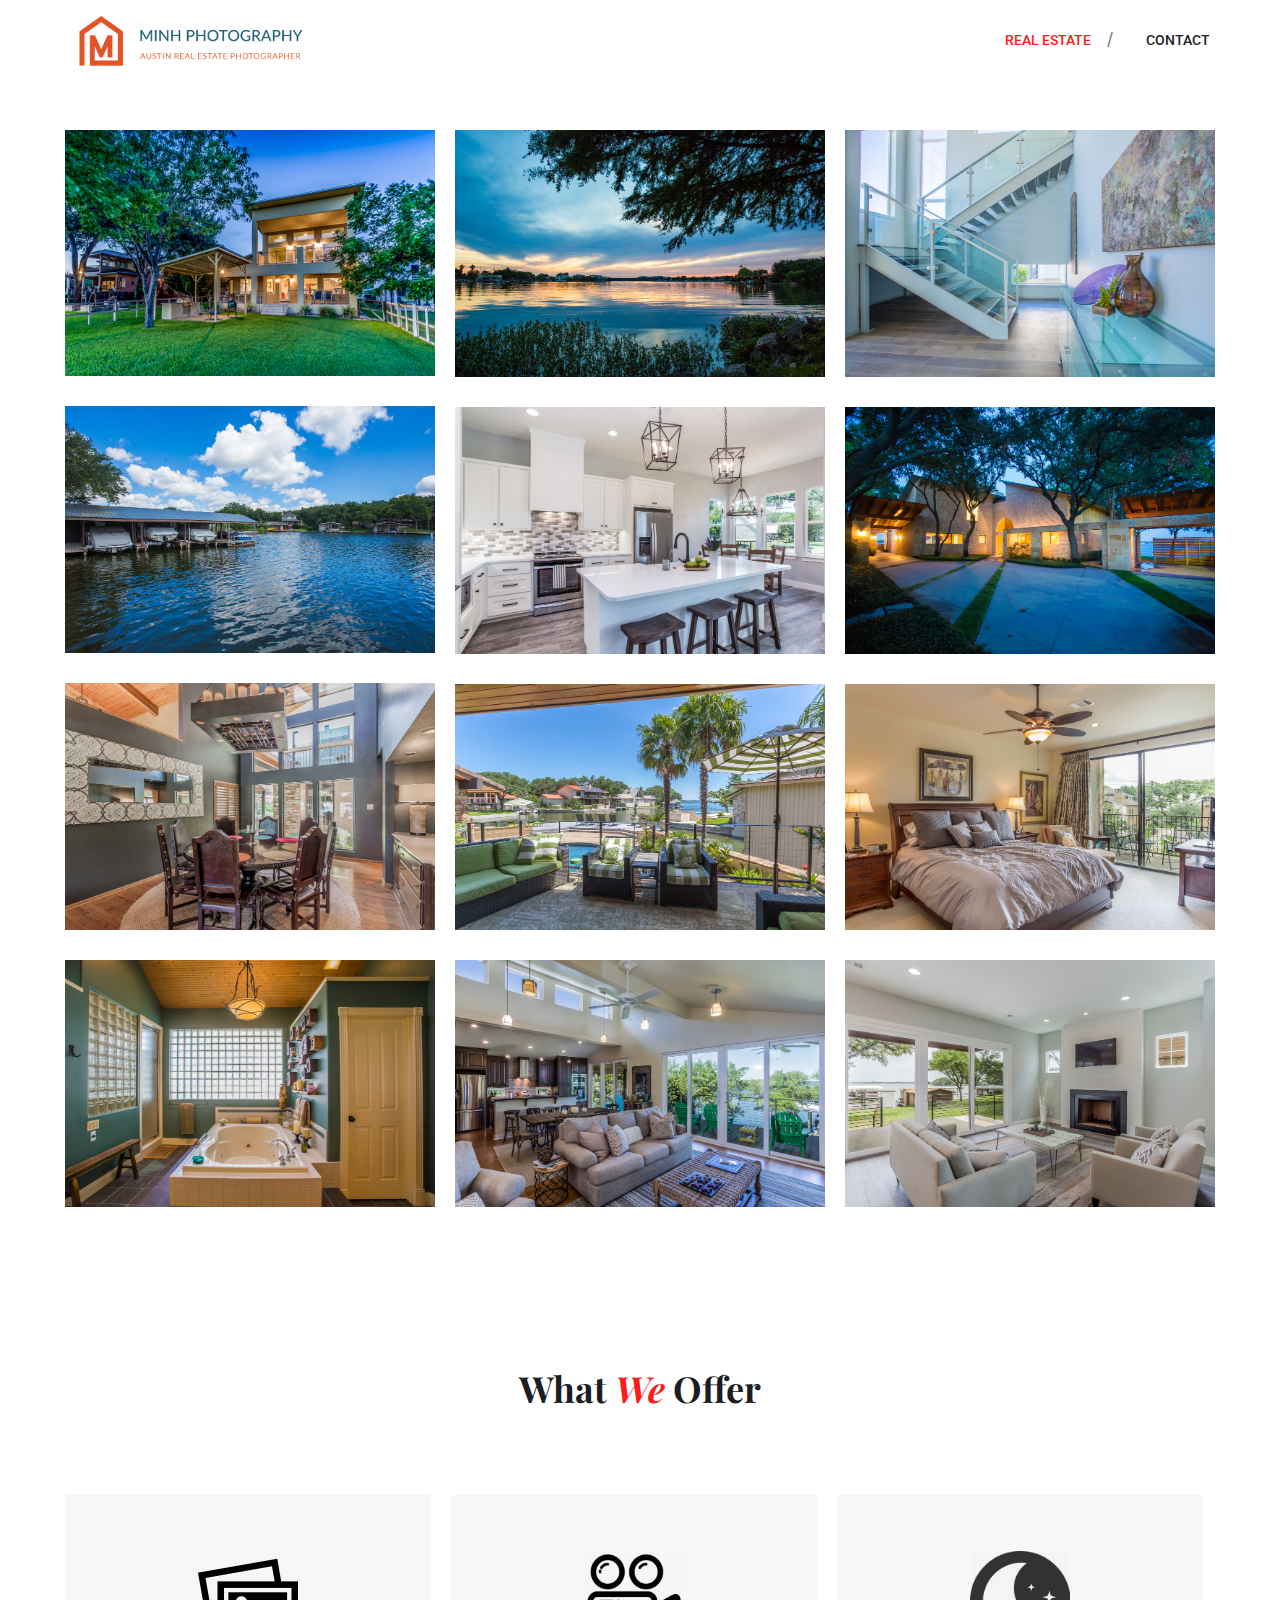
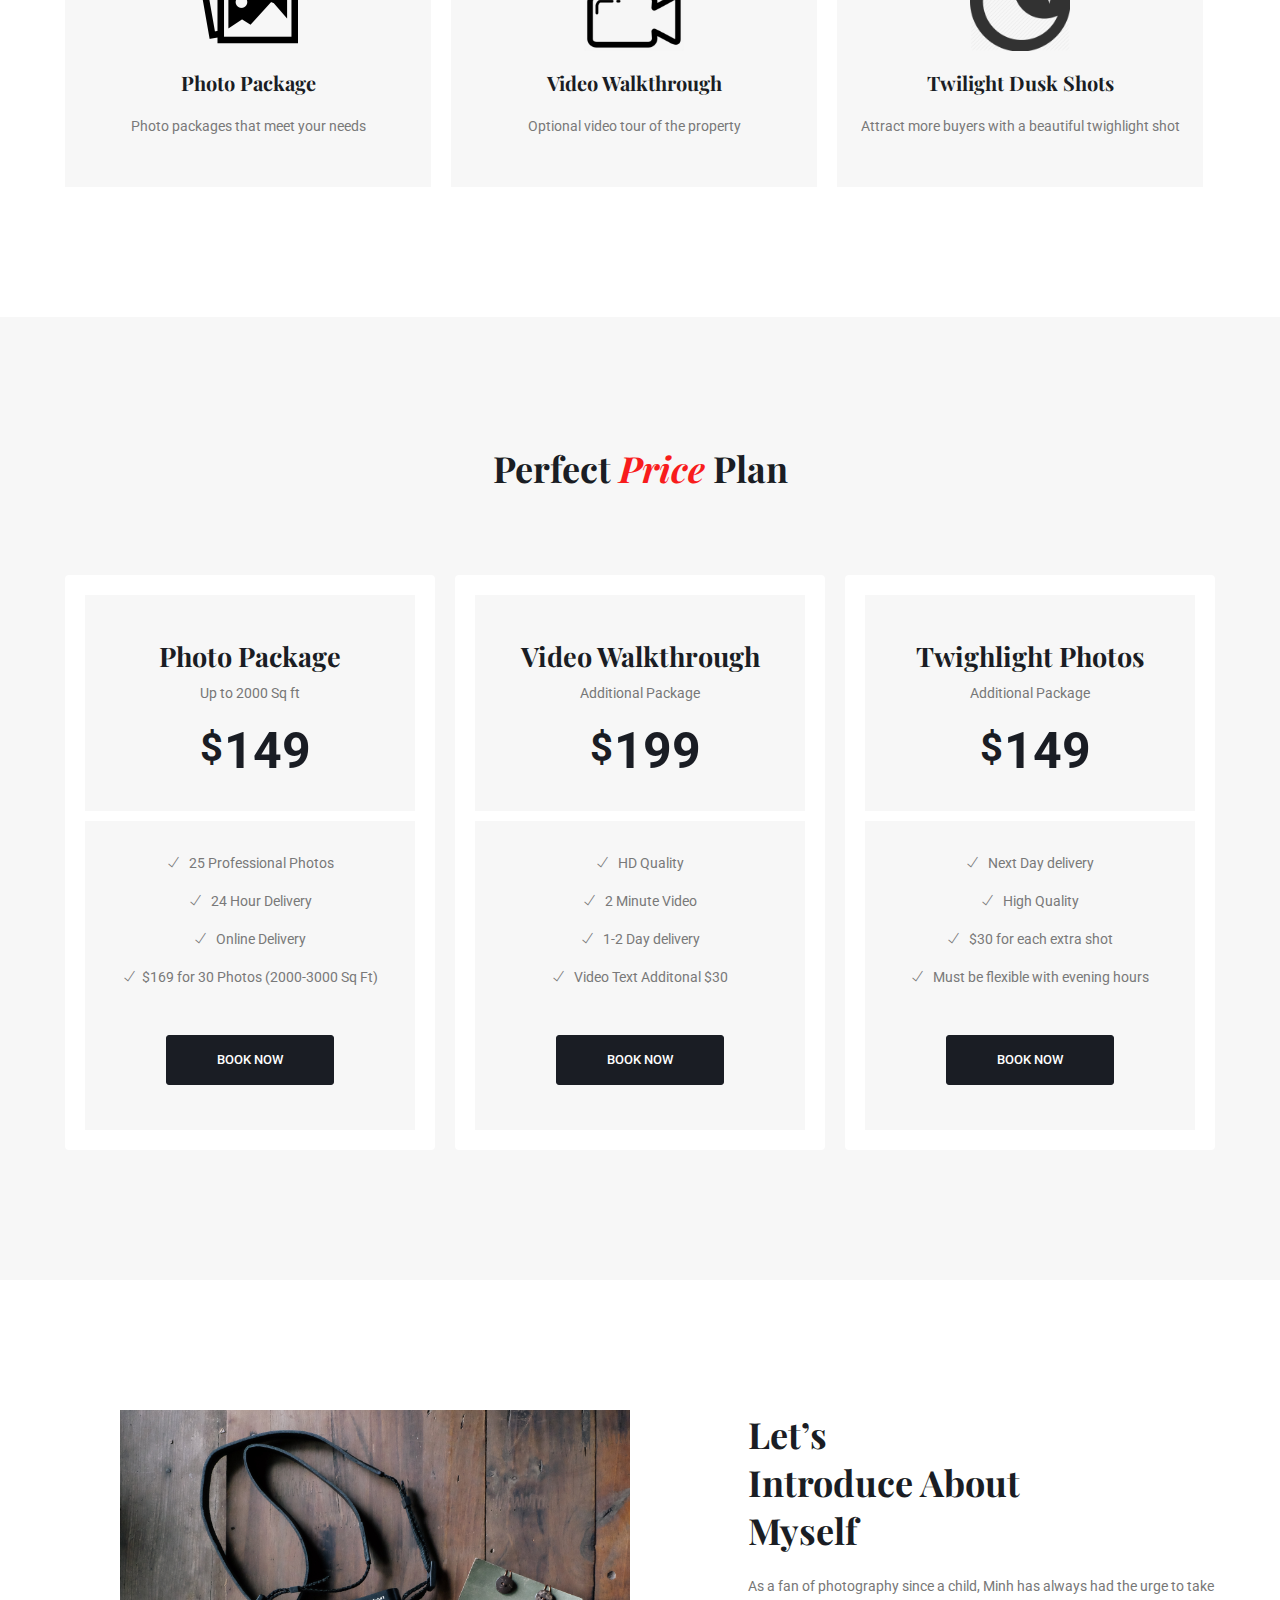
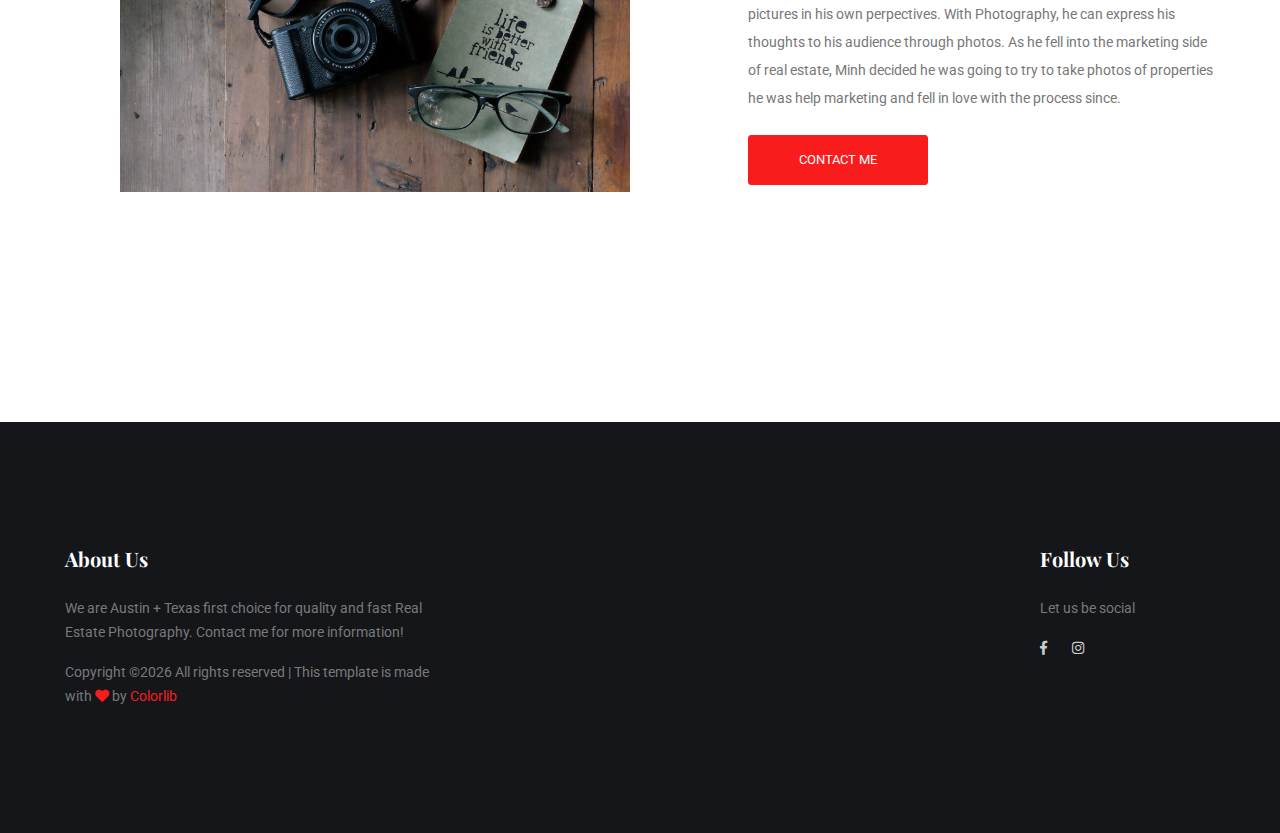
==== commit d0d5ccce: "Update index.html" ====
--- a/index.html
+++ b/index.html
@@ -239,7 +239,7 @@
                     <div class="col-md-6 col-xl-3">
                         <div class="single-service">
                             <div class="service-icon">
-                               <img src="img/Dusk.png" width="100" height="100" alt="">
+                               <img src="img/dusk.png" width="100" height="100" alt="">
                             </div>
                             <div class="service-content">
                                 <h5>Twilight Dusk Shots</h5>
@@ -598,4 +598,4 @@
                <script src="js/mail-script.js"></script>
                <script src="js/theme.js"></script>
            </body>
-           </html>+           </html>
